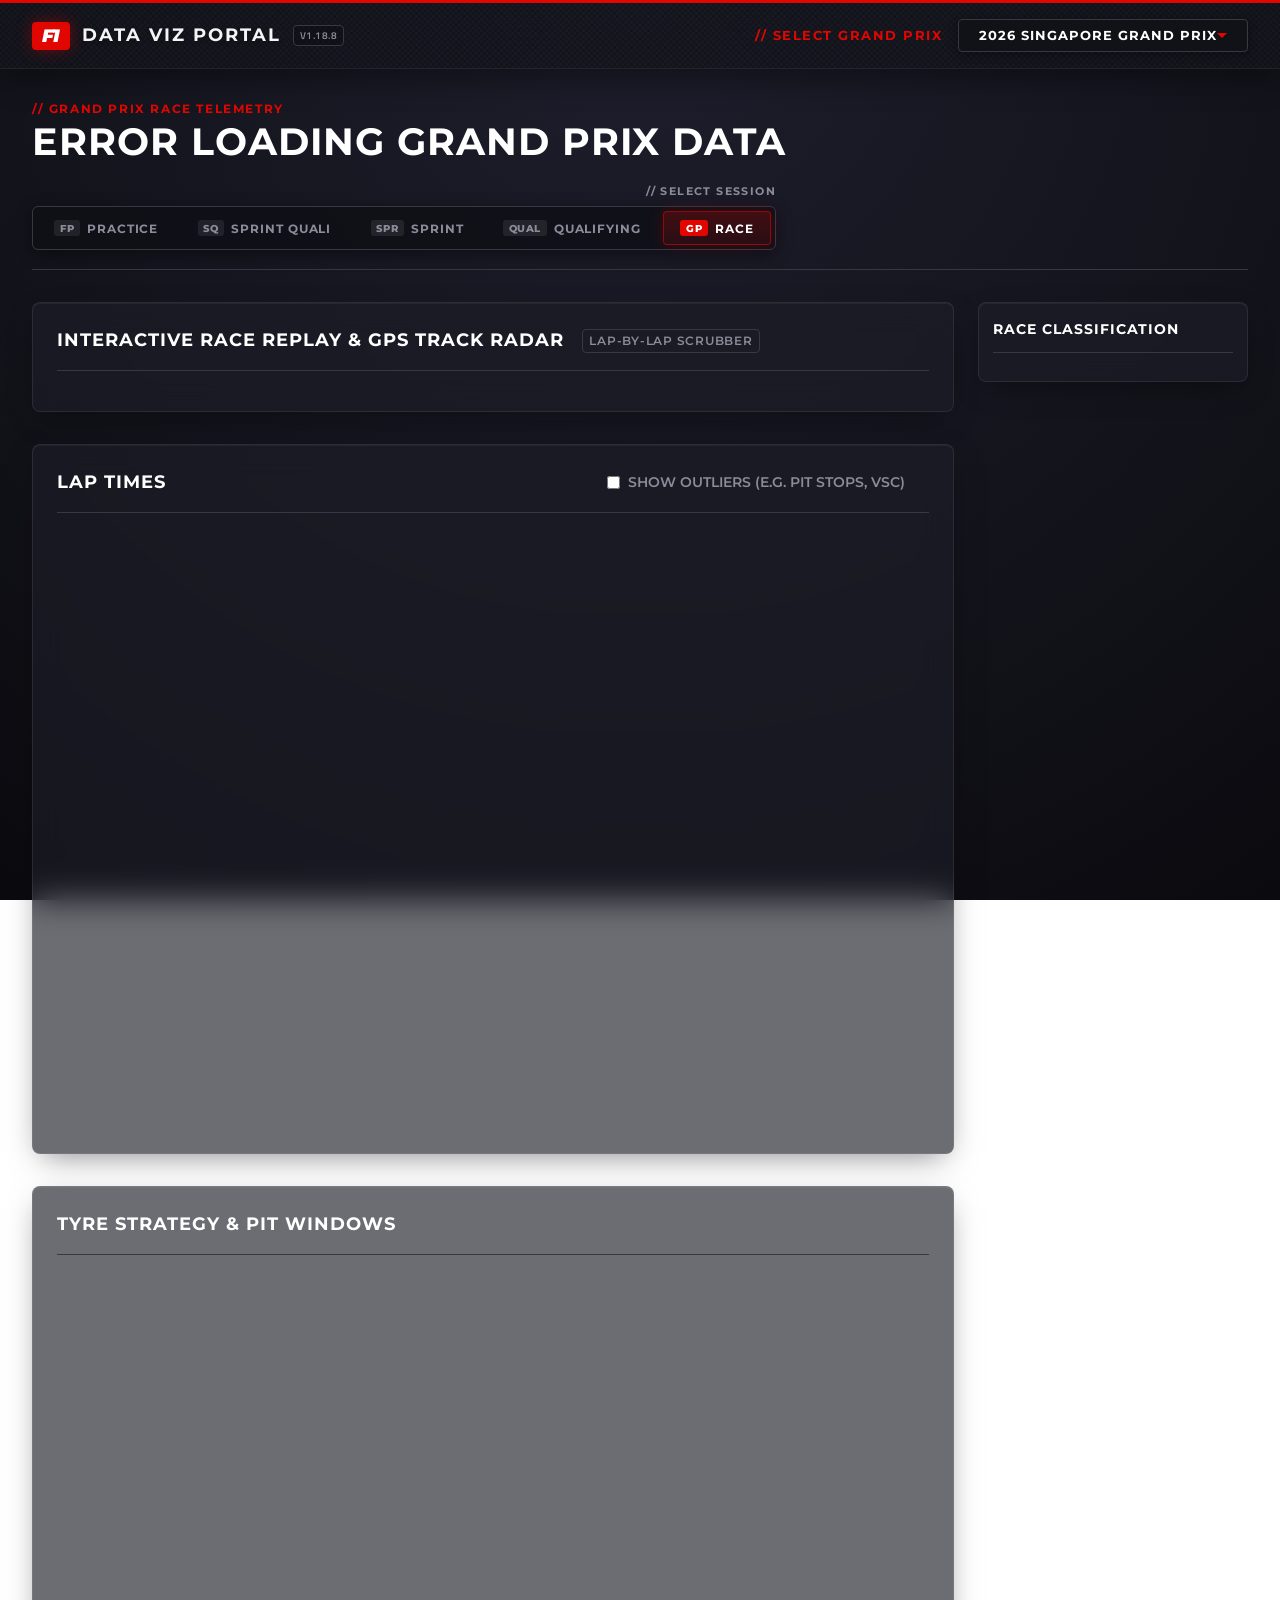
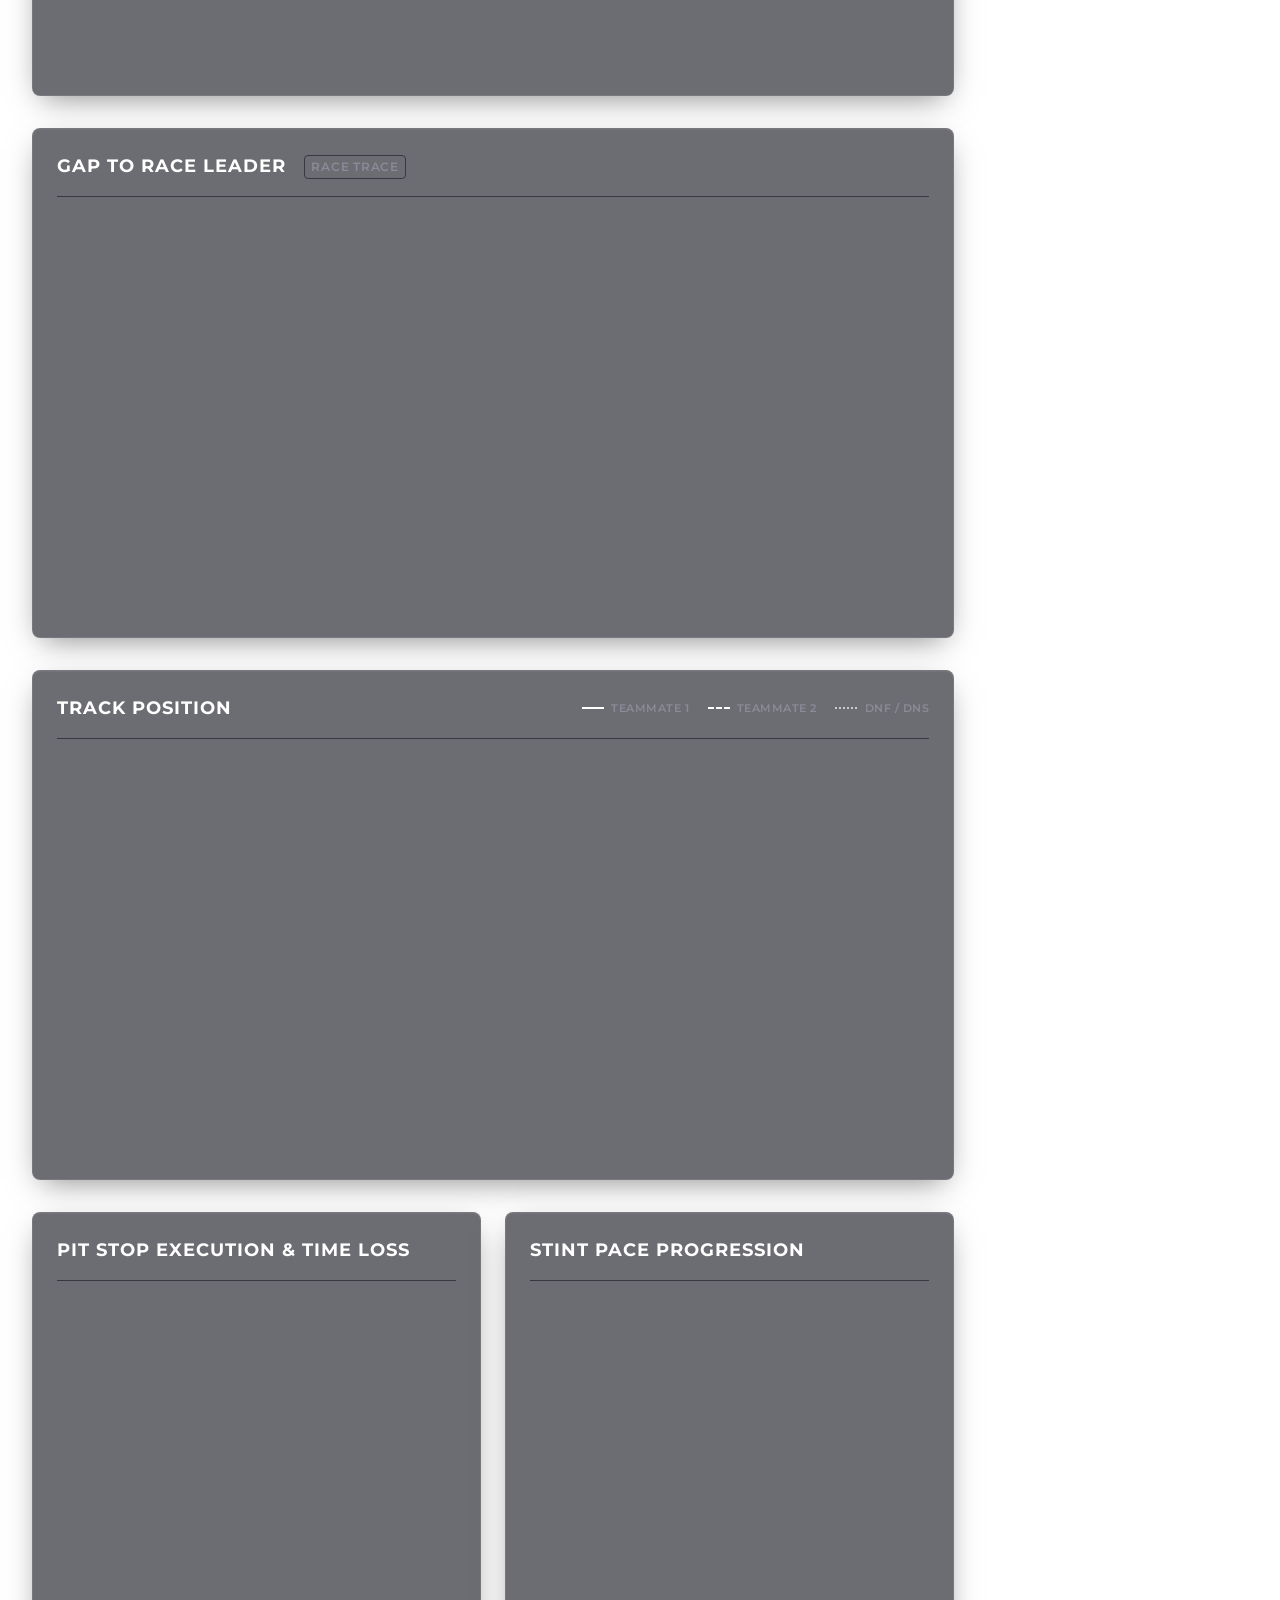
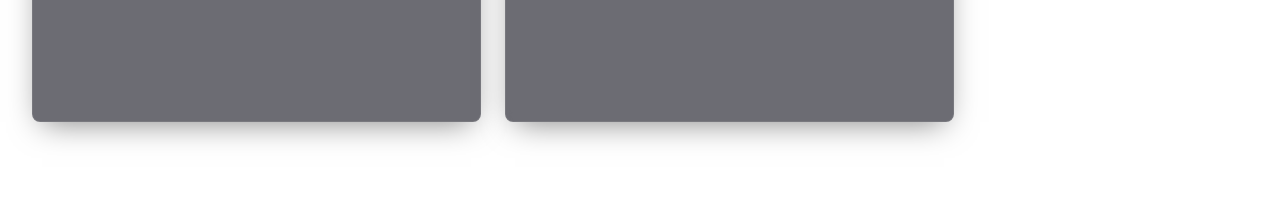
==== index.html @ 90f432ad "fix(replay): anchor race replay snapshots at leader Start/Finish line crossing (v1.18.8)" ====
<!DOCTYPE html>
<html lang="en">
<head>
    <meta charset="UTF-8">
    <meta name="viewport" content="width=device-width, initial-scale=1.0">
    <title>F1 Data Viz Portal</title>
    <link rel="icon" type="image/svg+xml" href="src/assets/favicon.svg">
    <link rel="stylesheet" href="src/css/style.css">
    <script src="https://d3js.org/d3.v7.min.js"></script>
    <link href="https://fonts.googleapis.com/css2?family=Montserrat:wght@400;600;700;800&family=Titillium+Web:wght@400;600;700&display=swap" rel="stylesheet">
</head>
<body>
    <div id="loader-overlay" class="loader-overlay">
        <div class="f1-loader">
            <div class="loader-spinner-container">
                <div class="tire-tread"></div>
                <div class="track-orbit"></div>
                <div class="f1-car-dot"></div>
            </div>
            <div class="loader-text">Loading Telemetry</div>
        </div>
    </div>

    <header class="navbar">
        <div class="logo-container">
            <span class="f1-badge">F1</span>
            <span class="logo-text">DATA VIZ PORTAL</span>
            <span class="app-version-badge">v1.18.8</span>
        </div>
        <div class="controls">
            <label for="race-selector">// SELECT GRAND PRIX</label>
            <div class="custom-select-container" id="custom-select-container">
                <button class="custom-select-trigger" id="custom-select-trigger" type="button">
                    <span id="custom-select-label">SELECT GRAND PRIX</span>
                    <span class="custom-select-arrow"></span>
                </button>
                <div class="custom-select-options hidden" id="custom-select-options"></div>
            </div>
            <!-- Hidden native select for accessibility compliance with GEMINI.md -->
            <select id="race-selector" class="visually-hidden" aria-label="Select Grand Prix"></select>
        </div>
    </header>

    <main class="dashboard">
        <div class="dashboard-header">
            <div class="dashboard-title-block">
                <span class="session-eyebrow" id="session-eyebrow">// GRAND PRIX TELEMETRY</span>
                <h1 id="race-title">Loading...</h1>
            </div>
            <div class="session-selector-group">
                <label class="session-selector-label" for="session-selector">// SELECT SESSION</label>
                <div class="session-tabs" id="session-tabs" role="tablist" aria-label="Select Grand Prix Session">
                    <button class="session-tab" data-session="practice" role="tab" aria-selected="false" type="button">
                        <span class="session-tab-code">FP</span>
                        <span class="session-tab-name">Practice</span>
                    </button>
                    <button class="session-tab sprint-only-tab hidden" data-session="sprint_qualifying" role="tab" aria-selected="false" type="button">
                        <span class="session-tab-code">SQ</span>
                        <span class="session-tab-name">Sprint Quali</span>
                    </button>
                    <button class="session-tab sprint-only-tab hidden" data-session="sprint" role="tab" aria-selected="false" type="button">
                        <span class="session-tab-code">SPR</span>
                        <span class="session-tab-name">Sprint</span>
                    </button>
                    <button class="session-tab" data-session="qualifying" role="tab" aria-selected="false" type="button">
                        <span class="session-tab-code">QUAL</span>
                        <span class="session-tab-name">Qualifying</span>
                    </button>
                    <button class="session-tab active" data-session="race" role="tab" aria-selected="true" type="button">
                        <span class="session-tab-code">GP</span>
                        <span class="session-tab-name">Race</span>
                    </button>
                </div>
                <!-- Synchronized native select for accessibility compliance with GEMINI.md -->
                <select id="session-selector" class="visually-hidden" aria-label="Select Session">
                    <option value="practice">Practice</option>
                    <option value="sprint_qualifying">Sprint Qualifying</option>
                    <option value="sprint">Sprint</option>
                    <option value="qualifying">Qualifying</option>
                    <option value="race" selected>Race</option>
                </select>
            </div>
        </div>

        <div class="dashboard-grid">
            <!-- Left Column: Session-Specific Telemetry Panels -->
            <div class="main-column">
                <!-- ================= TAB 1: PRACTICE ================= -->
                <div id="tab-panel-practice" class="session-tab-panel hidden" role="tabpanel">
                    <section class="viz-container" id="practice-deg-container">
                        <div class="viz-header-controls">
                            <h2>Long-Run Stint Pace &amp; Tyre Degradation <span class="badge-estimate">FP1–FP3 Stint Model</span></h2>
                            <div class="viz-controls">
                                <div id="practice-deg-legend" class="legend-container"></div>
                            </div>
                        </div>
                        <div id="practice-deg-chart" class="chart"></div>
                    </section>

                    <div class="viz-pair-grid">
                        <section class="viz-container" id="practice-aero-container">
                            <div class="viz-header-controls">
                                <h2>Aero Setup Balance <span class="badge-estimate">Trap vs. Apex</span></h2>
                            </div>
                            <div id="practice-aero-chart" class="chart chart-compact"></div>
                        </section>

                        <section class="viz-container" id="practice-longrun-container">
                            <div class="viz-header-controls">
                                <h2>Long-Run Race Sim Ranking <span class="badge-estimate">High-Fuel IQR</span></h2>
                            </div>
                            <div id="practice-longrun-chart" class="chart chart-compact"></div>
                        </section>
                    </div>

                    <section class="viz-container" id="practice-programme-container">
                        <div class="viz-header-controls">
                            <h2>Practice Programme &amp; Compound Utilisation</h2>
                            <div class="viz-controls">
                                <div id="practice-programme-legend" class="legend-container"></div>
                            </div>
                        </div>
                        <div id="practice-programme-chart" class="chart"></div>
                    </section>
                </div>

                <!-- ================= TAB 2: QUALIFYING ================= -->
                <div id="tab-panel-qualifying" class="session-tab-panel hidden" role="tabpanel">
                    <section class="viz-container" id="quali-trace-container">
                        <div class="viz-header-controls">
                            <h2>Fastest Lap Telemetry Trace <span class="badge-estimate">Speed · Throttle/Brake · Δt</span></h2>
                            <div class="viz-controls" id="quali-trace-controls"></div>
                        </div>
                        <div id="quali-trace-chart" class="chart"></div>
                    </section>

                    <div class="viz-pair-grid">
                        <section class="viz-container" id="quali-progression-container">
                            <div class="viz-header-controls">
                                <h2 id="quali-progression-title">Q1 / Q2 / Q3 Knockout Progression</h2>
                                <div class="viz-controls">
                                    <div id="quali-progression-legend" class="legend-container"></div>
                                </div>
                            </div>
                            <div id="quali-progression-chart" class="chart chart-compact"></div>
                        </section>

                        <section class="viz-container" id="quali-teammate-container">
                            <div class="viz-header-controls">
                                <h2>Teammate Qualifying Head-to-Head</h2>
                            </div>
                            <div id="quali-teammate-chart" class="chart chart-compact"></div>
                        </section>
                    </div>

                    <section class="viz-container" id="quali-sectors-container">
                        <div class="viz-header-controls">
                            <h2>Sector Dominance &amp; Ideal vs. Actual Lap</h2>
                            <div class="viz-controls">
                                <div id="quali-sectors-legend" class="legend-container"></div>
                            </div>
                        </div>
                        <div id="quali-sectors-chart" class="chart"></div>
                    </section>

                    <section class="viz-container" id="corner-speed-container">
                        <div class="viz-header-controls">
                            <h2>Corner Speeds &amp; Circuit Map <span class="badge-estimate">Low-Fuel Qualifying Trim</span></h2>
                            <div class="viz-controls">
                                <div id="corner-speed-legend" class="legend-container"></div>
                            </div>
                        </div>
                        <div id="circuit-track-map" class="circuit-track-map-wrapper"></div>
                        <div id="corner-speed-chart" class="chart speed-subplots"></div>
                    </section>
                </div>

                <!-- ================= TAB 3: RACE ================= -->
                <div id="tab-panel-race" class="session-tab-panel" role="tabpanel">
                    <section class="viz-container" id="race-replay-container">
                        <div class="viz-header-controls">
                            <h2>Interactive Race Replay &amp; GPS Track Radar <span class="badge-estimate">Lap-by-Lap Scrubber</span></h2>
                            <div class="viz-controls" id="race-replay-controls"></div>
                        </div>
                        <div id="race-replay-scrubber" class="race-replay-wrapper"></div>
                    </section>

                    <section class="viz-container" id="beeswarm-container">
                        <div class="viz-header-controls">
                            <h2>Lap Times</h2>
                            <div class="viz-controls">
                                <label class="toggle-label">
                                    <input type="checkbox" id="outlier-toggle">
                                    Show Outliers (e.g. Pit stops, VSC)
                                </label>
                                <div id="beeswarm-legend" class="legend-container"></div>
                            </div>
                        </div>
                        <div id="beeswarm-plot" class="chart"></div>
                    </section>

                    <section class="viz-container" id="race-strategy-container">
                        <div class="viz-header-controls">
                            <h2>Tyre Strategy &amp; Pit Windows</h2>
                            <div class="viz-controls">
                                <div id="race-strategy-legend" class="legend-container"></div>
                            </div>
                        </div>
                        <div id="race-strategy-chart" class="chart"></div>
                    </section>

                    <section class="viz-container" id="race-worm-container">
                        <div class="viz-header-controls">
                            <h2>Gap to Race Leader <span class="badge-estimate">Race Trace</span></h2>
                            <div class="viz-controls" id="race-worm-controls"></div>
                        </div>
                        <div id="race-worm-chart" class="chart"></div>
                    </section>

                    <section class="viz-container" id="bump-container">
                        <div class="viz-header-controls">
                            <h2>Track Position</h2>
                            <div class="bump-legend">
                                <span class="bump-legend-item"><span class="bump-swatch solid"></span>Teammate 1</span>
                                <span class="bump-legend-item"><span class="bump-swatch dashed"></span>Teammate 2</span>
                                <span class="bump-legend-item"><span class="bump-swatch dotted"></span>DNF / DNS</span>
                            </div>
                        </div>
                        <div id="bump-chart" class="chart"></div>
                    </section>

                    <div class="viz-pair-grid">
                        <section class="viz-container" id="race-pitstops-container">
                            <div class="viz-header-controls">
                                <h2>Pit Stop Execution &amp; Time Loss</h2>
                                <div class="viz-controls" id="race-pitstops-controls"></div>
                            </div>
                            <div id="race-pitstops-chart" class="chart chart-compact"></div>
                        </section>

                        <section class="viz-container" id="race-stint-pace-container">
                            <div class="viz-header-controls">
                                <h2>Stint Pace Progression</h2>
                                <div class="viz-controls" id="race-stint-pace-controls"></div>
                            </div>
                            <div id="race-stint-pace-chart" class="chart chart-compact"></div>
                        </section>
                    </div>
                </div>
            </div>

            <!-- Right Column: Session Standings Sidebar -->
            <div class="sidebar-column">
                <section class="viz-container" id="standings-container">
                    <h2 id="standings-title">Race Classification</h2>
                    <div id="standings-list" class="standings-list"></div>
                </section>
            </div>
        </div>
    </main>

    <div id="tooltip" class="tooltip hidden"></div>

    <script type="module" src="src/js/app.js"></script>
</body>
</html>
---- src/css/style.css ----
:root {
    --bg-dark: #15151E;
    --bg-card: #1E1E28;
    --text-primary: #ffffff;
    --text-muted: #8b8b99;
    --border-color: #383842;
    --accent: #E10600;
}

* {
    box-sizing: border-box;
    margin: 0;
    padding: 0;
}

body {
    font-family: 'Titillium Web', sans-serif;
    background: radial-gradient(circle at 50% 0%, #1e1e2d 0%, #111118 70%, #0a0a0f 100%);
    background-attachment: fixed;
    color: var(--text-primary);
    line-height: 1.5;
}

h1, h2, h3, h4, h5, h6 {
    font-family: 'Montserrat', sans-serif;
    text-transform: uppercase;
    font-weight: 700;
}

.navbar {
    display: flex;
    justify-content: space-between;
    align-items: center;
    padding: 1rem 2rem;
    background: 
        repeating-linear-gradient(45deg, rgba(0, 0, 0, 0.15) 0px, rgba(0, 0, 0, 0.15) 2px, transparent 2px, transparent 4px),
        repeating-linear-gradient(-45deg, rgba(0, 0, 0, 0.15) 0px, rgba(0, 0, 0, 0.15) 2px, transparent 2px, transparent 4px),
        rgba(26, 26, 35, 0.75);
    backdrop-filter: blur(16px);
    -webkit-backdrop-filter: blur(16px);
    border-top: 3px solid var(--accent);
    border-bottom: 1px solid rgba(255, 255, 255, 0.06);
    box-shadow: 0 10px 30px rgba(0, 0, 0, 0.4);
    position: sticky;
    top: 0;
    z-index: 1000;
}

.logo-container {
    display: flex;
    align-items: center;
    gap: 0.75rem;
}

.f1-badge {
    background-color: var(--accent);
    color: #ffffff;
    font-family: 'Montserrat', sans-serif;
    font-weight: 900;
    font-style: italic;
    font-size: 1.15rem;
    display: inline-flex;
    align-items: center;
    justify-content: center;
    width: 38px;
    height: 28px;
    border-radius: 4px;
    letter-spacing: -1.5px;
    padding-right: 2px; /* Compensate for italic slant to ensure text feels flush-centered */
    box-shadow: 0 0 15px rgba(229, 0, 4, 0.4);
}

.logo-text {
    font-size: 1.125rem;
    font-family: 'Montserrat', sans-serif;
    font-weight: 700;
    text-transform: uppercase;
    letter-spacing: 2px;
    color: #f3f4f6;
    text-shadow: 0 2px 4px rgba(0, 0, 0, 0.3);
}

.app-version-badge {
    font-size: 0.65rem;
    font-family: 'Titillium Web', sans-serif;
    font-weight: 600;
    color: var(--text-muted);
    border: 1px solid var(--border-color);
    padding: 0.1rem 0.35rem;
    border-radius: 4px;
    text-transform: uppercase;
    letter-spacing: 0.5px;
    background: rgba(0, 0, 0, 0.2);
}

.controls label {
    margin-right: 0.75rem;
    font-size: 0.8rem;
    font-family: 'Montserrat', sans-serif;
    color: var(--accent);
    text-transform: uppercase;
    font-weight: 700;
    letter-spacing: 1.5px;
}

/* Visually Hidden but Accessible Native Select */
.visually-hidden {
    position: absolute;
    width: 1px;
    height: 1px;
    padding: 0;
    margin: -1px;
    overflow: hidden;
    clip: rect(0, 0, 0, 0);
    border: 0;
}

/* Custom Glassmorphic Select Menu */
.custom-select-container {
    position: relative;
    display: inline-block;
    min-width: 260px;
}

.custom-select-trigger {
    background-color: #111118;
    color: var(--text-primary);
    border: 1px solid var(--border-color);
    padding: 0.5rem 1.25rem;
    border-radius: 4px;
    font-family: 'Montserrat', sans-serif;
    font-weight: 700;
    text-transform: uppercase;
    font-size: 0.8rem;
    letter-spacing: 1px;
    cursor: pointer;
    width: 100%;
    display: flex;
    justify-content: space-between;
    align-items: center;
    transition: all 0.2s ease-in-out;
    box-shadow: 0 2px 10px rgba(0, 0, 0, 0.4);
}

.custom-select-trigger:hover, .custom-select-container.active .custom-select-trigger {
    border-color: var(--accent);
    box-shadow: 0 0 12px rgba(229, 0, 4, 0.25);
}

.custom-select-arrow {
    width: 0;
    height: 0;
    border-left: 5px solid transparent;
    border-right: 5px solid transparent;
    border-top: 5px solid var(--accent);
    transition: transform 0.2s ease;
}

.custom-select-container.active .custom-select-arrow {
    transform: rotate(180deg);
}

.custom-select-options {
    position: absolute;
    top: 105%;
    right: 0; /* Align right to ensure choices never go off the window edge! */
    width: 100%;
    background: rgba(20, 20, 28, 0.95);
    backdrop-filter: blur(20px);
    -webkit-backdrop-filter: blur(20px);
    border: 1px solid rgba(255, 255, 255, 0.08);
    border-radius: 6px;
    margin-top: 0.25rem;
    max-height: 250px;
    overflow-y: auto;
    z-index: 1001;
    box-shadow: 0 15px 35px rgba(0, 0, 0, 0.6), inset 0 1px 0 0 rgba(255, 255, 255, 0.05);
    opacity: 1;
    visibility: visible;
    transform: translateY(0);
    transition: all 0.2s ease-in-out;
}

.custom-select-options.hidden {
    opacity: 0;
    visibility: hidden;
    transform: translateY(-10px);
    pointer-events: none;
}

.custom-select-option {
    padding: 0.75rem 1.25rem;
    color: var(--text-primary);
    font-family: 'Montserrat', sans-serif;
    font-weight: 600;
    font-size: 0.8rem;
    text-transform: uppercase;
    letter-spacing: 0.5px;
    cursor: pointer;
    transition: background-color 0.15s, color 0.15s;
    text-align: left;
    border-bottom: 1px solid rgba(255, 255, 255, 0.02);
}

.custom-select-option:last-child {
    border-bottom: none;
}

.custom-select-option:hover {
    background-color: var(--accent);
    color: #ffffff;
}

.custom-select-option.selected {
    background-color: rgba(229, 0, 4, 0.15);
    border-left: 3px solid var(--accent);
    color: #ffffff;
}

.dashboard {
    padding: 2rem;
    max-width: 1600px;
    margin: 0 auto;
}

.dashboard-header {
    margin-bottom: 2rem;
    border-bottom: 1px solid var(--border-color);
    padding-bottom: 1.15rem;
    display: flex;
    justify-content: space-between;
    align-items: flex-end;
    flex-wrap: wrap;
    gap: 1.25rem;
}

.dashboard-title-block {
    display: flex;
    flex-direction: column;
    gap: 0.2rem;
}

.session-eyebrow {
    font-family: 'Montserrat', sans-serif;
    font-size: 0.72rem;
    font-weight: 700;
    color: var(--accent);
    letter-spacing: 1.6px;
    text-transform: uppercase;
}

.dashboard-header h1 {
    font-size: 2.35rem;
    margin-bottom: 0;
    letter-spacing: 1px;
    line-height: 1.1;
}

.session-selector-group {
    display: flex;
    flex-direction: column;
    align-items: flex-end;
    gap: 0.4rem;
}

.session-selector-label {
    font-family: 'Montserrat', sans-serif;
    font-size: 0.7rem;
    font-weight: 700;
    color: var(--text-muted);
    letter-spacing: 1.4px;
    text-transform: uppercase;
}

.session-tabs {
    display: inline-flex;
    align-items: center;
    gap: 0.35rem;
    background: rgba(15, 15, 22, 0.85);
    border: 1px solid var(--border-color);
    border-radius: 6px;
    padding: 0.28rem;
    box-shadow: 0 4px 16px rgba(0, 0, 0, 0.45);
}

.session-tab {
    appearance: none;
    border: 1px solid transparent;
    background: transparent;
    color: var(--text-muted);
    font-family: 'Montserrat', sans-serif;
    font-size: 0.78rem;
    font-weight: 700;
    text-transform: uppercase;
    letter-spacing: 0.9px;
    padding: 0.48rem 1rem;
    border-radius: 4px;
    cursor: pointer;
    display: inline-flex;
    align-items: center;
    gap: 0.45rem;
    transition: all 0.18s ease-in-out;
}

.session-tab:hover {
    color: #ffffff;
    background: rgba(255, 255, 255, 0.05);
}

.session-tab.hidden {
    display: none !important;
}

.session-tab.active {
    color: #ffffff;
    background: linear-gradient(180deg, rgba(225, 6, 0, 0.24) 0%, rgba(225, 6, 0, 0.12) 100%);
    border-color: rgba(225, 6, 0, 0.55);
    box-shadow: 0 0 14px rgba(225, 6, 0, 0.22);
}

.session-tab-code {
    font-size: 0.64rem;
    font-weight: 800;
    padding: 0.1rem 0.35rem;
    border-radius: 3px;
    background: rgba(255, 255, 255, 0.08);
    color: var(--text-muted);
    letter-spacing: 0.6px;
}

.session-tab.active .session-tab-code {
    background: var(--accent);
    color: #ffffff;
}

.session-tab-panel {
    display: flex;
    flex-direction: column;
    min-width: 0;
}

.session-tab-panel.hidden {
    display: none !important;
}

.viz-pair-grid {
    display: grid;
    grid-template-columns: repeat(2, minmax(0, 1fr));
    gap: 1.5rem;
    align-items: stretch;
}

.viz-pair-grid > .viz-container {
    display: flex;
    flex-direction: column;
}

.chart-compact {
    min-height: 360px;
}

@media (max-width: 1050px) {
    .viz-pair-grid {
        grid-template-columns: 1fr;
    }
    .session-selector-group {
        align-items: flex-start;
        width: 100%;
    }
    .session-tabs {
        width: 100%;
        justify-content: space-between;
    }
    .session-tab {
        flex: 1;
        justify-content: center;
    }
}

.viz-container {
    background: rgba(30, 30, 40, 0.65);
    backdrop-filter: blur(16px);
    -webkit-backdrop-filter: blur(16px);
    border: 1px solid rgba(255, 255, 255, 0.08);
    border-radius: 8px;
    padding: 1.5rem;
    margin-bottom: 2rem;
    box-shadow: 0 10px 30px -10px rgba(0, 0, 0, 0.5), 
                inset 0 1px 0 0 rgba(255, 255, 255, 0.05);
}

.viz-container h2 {
    font-size: 1.125rem;
    margin-bottom: 0;
    letter-spacing: 1px;
}

.viz-header-controls {
    display: flex;
    justify-content: space-between;
    align-items: center;
    border-bottom: 1px solid var(--border-color);
    padding-bottom: 1rem;
    margin-bottom: 1rem;
    flex-wrap: wrap;
    gap: 1rem;
}

.viz-controls {
    display: flex;
    align-items: center;
    gap: 1.5rem;
    flex-wrap: wrap;
}

.toggle-label {
    display: flex;
    align-items: center;
    gap: 0.5rem;
    font-size: 0.875rem;
    font-family: 'Montserrat', sans-serif;
    color: var(--text-muted);
    font-weight: 600;
    cursor: pointer;
    text-transform: uppercase;
}

.legend-container {
    display: flex;
    gap: 0.75rem;
    align-items: center;
    flex-wrap: wrap;
    font-family: 'Montserrat', sans-serif;
    font-size: 0.75rem;
    font-weight: 600;
}

.legend-item {
    display: flex;
    align-items: center;
    gap: 0.35rem;
    cursor: pointer;
    padding: 0.2rem 0.45rem;
    border-radius: 4px;
    border: 1px solid rgba(255, 255, 255, 0.06);
    background: rgba(0, 0, 0, 0.2);
    transition: opacity 0.2s, border-color 0.2s, background-color 0.2s;
    text-transform: uppercase;
    font-size: 0.68rem;
    letter-spacing: 0.5px;
}

.legend-item:hover {
    opacity: 0.95;
    border-color: rgba(255, 255, 255, 0.25);
    background: rgba(255, 255, 255, 0.05);
}

.legend-item.inactive {
    opacity: 0.28;
}

.legend-color {
    width: 9px;
    height: 9px;
    border-radius: 50%;
    border: 1px solid rgba(255, 255, 255, 0.35);
}

.bump-legend {
    display: flex;
    align-items: center;
    gap: 1.15rem;
    flex-wrap: wrap;
    font-family: 'Montserrat', sans-serif;
    font-size: 0.7rem;
    font-weight: 600;
    color: var(--text-muted);
    text-transform: uppercase;
    letter-spacing: 0.5px;
}

.bump-legend-item {
    display: inline-flex;
    align-items: center;
    gap: 0.45rem;
}

.bump-swatch {
    display: inline-block;
    width: 22px;
    height: 0;
    border-top: 2.5px solid var(--text-primary);
}

.bump-swatch.dashed {
    border-top-style: dashed;
}

.bump-swatch.dotted {
    border-top-style: dotted;
    opacity: 0.65;
}

.bump-line,
.start-node,
.end-node,
.start-label,
.end-label {
    transition: opacity 0.18s ease, stroke-width 0.18s ease;
}

.chart {
    width: 100%;
    min-height: 400px;
    position: relative;
    overflow: hidden;
}

#beeswarm-plot {
    min-height: 600px;
}

/* Enhancements for SVG Circles */
circle.data-point {
    filter: drop-shadow(0px 1px 2px rgba(0,0,0,0.5));
    transition: r 0.2s ease, opacity 0.3s ease;
}

circle.data-point:hover {
    filter: drop-shadow(0px 2px 4px rgba(255,255,255,0.2));
}

.driver-label {
    cursor: pointer;
    transition: fill 0.2s, opacity 0.2s;
    paint-order: stroke;
    stroke: rgba(10, 10, 18, 0.85);
    stroke-width: 2.5px;
    stroke-linejoin: round;
}

.driver-label:hover {
    fill: #ffffff !important;
}

.median-line {
    stroke-width: 4px;
    stroke-linecap: round;
    opacity: 1;
    filter: drop-shadow(0px 0px 2px rgba(255,255,255,0.25)) drop-shadow(0px 1px 3px rgba(0,0,0,0.9));
}

#corner-speed-chart {
    min-height: auto;
}

.speed-subplots {
    display: grid;
    grid-template-columns: repeat(3, minmax(0, 1fr));
    gap: 1.15rem;
    align-items: start;
}

@media (max-width: 1100px) {
    .speed-subplots {
        grid-template-columns: 1fr;
    }
}

.speed-category-column {
    display: flex;
    flex-direction: column;
    gap: 0.65rem;
    min-width: 0;
}

.speed-category-header {
    font-family: 'Montserrat', sans-serif;
    font-size: 0.78rem;
    font-weight: 700;
    text-transform: uppercase;
    letter-spacing: 0.8px;
    text-align: center;
    padding: 0.5rem 0.75rem;
    border-radius: 6px;
    background: rgba(0, 0, 0, 0.35);
    border: 1px solid rgba(255, 255, 255, 0.07);
    color: var(--text-muted);
}

.subplot-container {
    background: rgba(0, 0, 0, 0.25);
    border: 1px solid rgba(255, 255, 255, 0.05);
    border-radius: 6px;
    padding: 1rem;
    display: flex;
    flex-direction: column;
    min-width: 0;
    overflow: hidden;
    box-shadow: inset 0 2px 8px rgba(0, 0, 0, 0.2);
}

.turn-subplot-card {
    padding: 0.5rem 0.55rem 0.35rem;
    cursor: pointer;
    transition: border-color 0.18s ease, box-shadow 0.18s ease, background 0.18s ease, transform 0.15s ease;
}

.turn-subplot-card:hover,
.turn-subplot-card.turn-card-active {
    border-color: rgba(255, 24, 1, 0.72);
    background: rgba(255, 24, 1, 0.08);
    box-shadow: 0 0 0 1px rgba(255, 24, 1, 0.35), 0 4px 14px rgba(0, 0, 0, 0.45);
}

.circuit-track-map-wrapper {
    display: grid;
    grid-template-columns: minmax(0, 2.05fr) minmax(270px, 1fr);
    gap: 1.1rem;
    margin-bottom: 1.25rem;
    padding: 0.9rem 1rem;
    background: radial-gradient(circle at 38% 50%, rgba(255, 24, 1, 0.06), rgba(0, 0, 0, 0.36) 72%);
    border: 1px solid rgba(255, 255, 255, 0.08);
    border-radius: 8px;
    align-items: stretch;
}

@media (max-width: 1024px) {
    .circuit-track-map-wrapper {
        grid-template-columns: 1fr;
    }
}

.circuit-map-stage {
    position: relative;
    display: flex;
    flex-direction: column;
    justify-content: space-between;
    min-height: 290px;
}

.circuit-map-topbar {
    display: flex;
    justify-content: space-between;
    align-items: center;
    flex-wrap: wrap;
    gap: 0.5rem;
    margin-bottom: 0.35rem;
}

.circuit-map-subtitle {
    font-family: 'Montserrat', sans-serif;
    font-size: 0.68rem;
    font-weight: 700;
    letter-spacing: 0.9px;
    text-transform: uppercase;
    color: var(--text-muted);
}

.circuit-sector-pills {
    display: inline-flex;
    align-items: center;
    gap: 0.55rem;
    font-family: 'Montserrat', sans-serif;
    font-size: 0.64rem;
    font-weight: 700;
    letter-spacing: 0.6px;
    text-transform: uppercase;
}

.circuit-sector-pill {
    display: inline-flex;
    align-items: center;
    gap: 0.32rem;
    padding: 0.14rem 0.48rem;
    border-radius: 4px;
    background: rgba(255, 255, 255, 0.04);
    border: 1px solid rgba(255, 255, 255, 0.09);
    color: var(--text-primary);
}

.circuit-sector-dot {
    width: 8px;
    height: 8px;
    border-radius: 50%;
}

.circuit-map-svg {
    width: 100%;
    height: auto;
    max-height: 340px;
    display: block;
    overflow: visible;
}

.circuit-turn-inspector {
    display: flex;
    flex-direction: column;
    justify-content: space-between;
    background: rgba(12, 12, 18, 0.78);
    border: 1px solid rgba(255, 255, 255, 0.09);
    border-radius: 7px;
    padding: 0.85rem 0.95rem;
    min-width: 0;
}

.inspector-header-row {
    display: flex;
    justify-content: space-between;
    align-items: center;
    gap: 0.5rem;
    margin-bottom: 0.35rem;
}

.inspector-turn-title {
    font-family: 'Montserrat', sans-serif;
    font-size: 1.05rem;
    font-weight: 800;
    letter-spacing: 0.8px;
    color: var(--text-primary);
    text-transform: uppercase;
}

.inspector-meta-row {
    display: flex;
    align-items: center;
    gap: 0.65rem;
    font-family: 'Titillium Web', sans-serif;
    font-size: 0.78rem;
    font-weight: 600;
    color: var(--text-muted);
    margin-bottom: 0.65rem;
    padding-bottom: 0.55rem;
    border-bottom: 1px solid rgba(255, 255, 255, 0.07);
}

.inspector-leaderboard {
    display: flex;
    flex-direction: column;
    gap: 0.42rem;
    flex: 1;
}

.inspector-team-row {
    display: grid;
    grid-template-columns: 22px minmax(0, 1fr) 68px 54px;
    align-items: center;
    gap: 0.4rem;
    font-family: 'Titillium Web', sans-serif;
    font-size: 0.8rem;
    padding: 0.22rem 0.35rem;
    border-radius: 4px;
    background: rgba(255, 255, 255, 0.025);
}

.inspector-rank {
    font-family: 'Montserrat', sans-serif;
    font-size: 0.68rem;
    font-weight: 700;
    color: var(--text-muted);
}

.inspector-team-name {
    display: flex;
    align-items: center;
    gap: 0.38rem;
    font-weight: 700;
    color: var(--text-primary);
    white-space: nowrap;
    overflow: hidden;
    text-overflow: ellipsis;
}

.inspector-team-swatch {
    width: 8px;
    height: 8px;
    border-radius: 50%;
    flex-shrink: 0;
}

.inspector-speed-val {
    font-family: 'Montserrat', sans-serif;
    font-size: 0.76rem;
    font-weight: 700;
    text-align: right;
    color: var(--text-primary);
}

.inspector-delta-val {
    font-family: 'Titillium Web', sans-serif;
    font-size: 0.74rem;
    font-weight: 700;
    text-align: right;
    color: var(--text-muted);
}

.inspector-hint {
    margin-top: 0.65rem;
    padding-top: 0.45rem;
    border-top: 1px solid rgba(255, 255, 255, 0.06);
    font-family: 'Montserrat', sans-serif;
    font-size: 0.63rem;
    font-weight: 600;
    letter-spacing: 0.4px;
    color: var(--text-muted);
    text-transform: uppercase;
}

@keyframes trackTurnPulse {
    0% {
        r: 9px;
        opacity: 0.95;
    }
    100% {
        r: 22px;
        opacity: 0;
    }
}

.track-turn-pulse-ring {
    animation: trackTurnPulse 1.25s infinite ease-out;
    pointer-events: none;
}

.turn-chart-mount {
    width: 100%;
}

.turn-chart-mount svg {
    display: block;
    width: 100%;
}

.turn-subplot-header {
    display: flex;
    justify-content: space-between;
    align-items: center;
    margin-bottom: 0.2rem;
    padding: 0 0.2rem;
    text-align: left;
}

.turn-subplot-name {
    font-family: 'Montserrat', sans-serif;
    font-size: 0.8rem;
    font-weight: 700;
    color: var(--text-primary);
    letter-spacing: 0.8px;
}

.turn-category-badge {
    font-family: 'Montserrat', sans-serif;
    font-size: 0.62rem;
    font-weight: 700;
    text-transform: uppercase;
    letter-spacing: 0.6px;
    padding: 0.12rem 0.45rem;
    border-radius: 4px;
    border: 1px solid rgba(255, 255, 255, 0.12);
    background: rgba(255, 255, 255, 0.05);
    color: var(--text-muted);
}

.turn-category-badge.category-slow {
    color: #38bdf8;
    border-color: rgba(56, 189, 248, 0.3);
    background: rgba(56, 189, 248, 0.08);
}

.turn-category-badge.category-medium {
    color: #facc15;
    border-color: rgba(250, 204, 21, 0.3);
    background: rgba(250, 204, 21, 0.08);
}

.turn-category-badge.category-fast {
    color: #4ade80;
    border-color: rgba(74, 222, 128, 0.3);
    background: rgba(74, 222, 128, 0.08);
}

.subplot-title {
    font-family: 'Montserrat', sans-serif;
    font-size: 0.875rem;
    font-weight: 700;
    text-transform: uppercase;
    text-align: center;
    margin-bottom: 1rem;
    color: var(--text-muted);
}

.team-node {
    transition: filter 0.2s, transform 0.2s;
    filter: drop-shadow(0px 1px 3px rgba(0,0,0,0.8));
}

.team-node:hover {
    filter: drop-shadow(0px 2px 5px rgba(255,255,255,0.3));
    /* transform scale removed to prevent breaking SVG transform attribute, handled via d3 radius */
}

.tooltip {
    position: absolute;
    background: rgba(20, 20, 28, 0.85);
    backdrop-filter: blur(12px);
    -webkit-backdrop-filter: blur(12px);
    border: 1px solid rgba(255, 255, 255, 0.08);
    padding: 0.75rem 1rem;
    border-radius: 6px;
    border-left: 4px solid var(--accent);
    pointer-events: none;
    font-size: 0.875rem;
    z-index: 1000;
    box-shadow: 0 10px 25px -5px rgba(0, 0, 0, 0.5),
                inset 0 1px 0 0 rgba(255, 255, 255, 0.05);
    font-family: 'Titillium Web', sans-serif;
    color: var(--text-primary);
}

.tooltip.hidden {
    opacity: 0;
}

/* D3 SVG Styles */
.domain, .tick line {
    stroke: var(--border-color);
}
.tick text {
    fill: var(--text-muted);
    font-family: 'Titillium Web', sans-serif;
    font-weight: 600;
    font-size: 12px;
}
.gridline line {
    stroke: var(--border-color);
    stroke-opacity: 0.3;
    shape-rendering: crispEdges;
}
.gridline path {
    stroke-width: 0;
}

/* Disclaimer Badge for Simulated Telemetry */
.badge-estimate {
    font-size: 0.75rem;
    color: var(--text-muted);
    font-weight: 600;
    text-transform: uppercase;
    margin-left: 0.75rem;
    letter-spacing: 0.75px;
    vertical-align: middle;
    border: 1px solid var(--border-color);
    padding: 0.15rem 0.4rem;
    border-radius: 4px;
    display: inline-block;
}

/* Responsive design adjustments */
@media (max-width: 768px) {
    .navbar {
        flex-direction: column;
        align-items: flex-start;
        gap: 0.75rem;
        padding: 1rem 1.5rem;
    }
    
    .controls {
        width: 100%;
        display: flex;
        align-items: center;
        justify-content: space-between;
        gap: 1rem;
    }
    
    select {
        flex-grow: 1;
        max-width: 70%;
        min-width: 100%;
    }
}

/* F1 Track Orbit Loader Overlay */
.loader-overlay {
    position: fixed;
    top: 0;
    left: 0;
    width: 100%;
    height: 100%;
    background: rgba(10, 10, 15, 0.85);
    backdrop-filter: blur(12px);
    -webkit-backdrop-filter: blur(12px);
    display: flex;
    justify-content: center;
    align-items: center;
    z-index: 9999;
    transition: opacity 0.3s ease, visibility 0.3s ease;
    opacity: 1;
    visibility: visible;
}

.loader-overlay.hidden {
    opacity: 0;
    visibility: hidden;
    pointer-events: none;
}

.f1-loader {
    display: flex;
    flex-direction: column;
    align-items: center;
    position: relative;
}

.loader-spinner-container {
    width: 120px;
    height: 120px;
    position: relative;
}

.tire-tread {
    width: 120px;
    height: 120px;
    border-radius: 50%;
    border: 6px dashed var(--border-color);
    animation: rotate-tire 6s linear infinite;
    position: absolute;
    top: 0;
    left: 0;
}

.track-orbit {
    width: 100px;
    height: 100px;
    border-radius: 50%;
    border: 2px solid rgba(229, 0, 4, 0.2);
    position: absolute;
    top: 10px;
    left: 10px;
    box-shadow: 0 0 15px rgba(229, 0, 4, 0.1);
}

.f1-car-dot {
    width: 8px;
    height: 8px;
    border-radius: 50%;
    background-color: var(--accent);
    position: absolute;
    top: 6px;
    left: 56px;
    box-shadow: 0 0 10px var(--accent), 0 0 20px var(--accent);
    transform-origin: 4px 54px; /* Perfectly concentric rotation (60px center relative to 6px top-left) */
    animation: orbit-car 1.2s cubic-bezier(0.5, 0.1, 0.5, 0.9) infinite;
}

.loader-text {
    margin-top: 1.5rem;
    font-family: 'Montserrat', sans-serif;
    font-weight: 700;
    font-size: 0.875rem;
    letter-spacing: 3px;
    text-transform: uppercase;
    color: var(--text-primary);
    text-shadow: 0 0 8px rgba(255, 255, 255, 0.3);
    animation: pulse-text 1.5s ease-in-out infinite;
}

@keyframes rotate-tire {
    from { transform: rotate(0deg); }
    to { transform: rotate(360deg); }
}

@keyframes orbit-car {
    from { transform: rotate(0deg); }
    to { transform: rotate(360deg); }
}

@keyframes pulse-text {
    0%, 100% { opacity: 0.5; }
    50% { opacity: 1; }
}

/* Two-Column Grid and Standings Sidebar Widget */
.dashboard-grid {
    display: grid;
    grid-template-columns: 1fr;
    gap: 1.5rem;
    align-items: start;
}

@media (min-width: 1200px) {
    .dashboard-grid {
        grid-template-columns: minmax(0, 1fr) 270px;
    }
}

.main-column {
    display: flex;
    flex-direction: column;
    min-width: 0;
}

.sidebar-column {
    position: sticky;
    top: 90px;
    z-index: 100;
}

#standings-container {
    padding: 1rem 0.85rem;
}

#standings-container h2 {
    font-size: 0.9rem;
    letter-spacing: 1px;
    border-bottom: 1px solid var(--border-color);
    padding-bottom: 0.75rem;
    margin-bottom: 0.75rem;
}

.standings-list {
    display: flex;
    flex-direction: column;
    gap: 0.35rem;
    max-height: calc(100vh - 180px);
    overflow-y: auto;
    padding-right: 0.25rem;
    scrollbar-width: thin;
    scrollbar-color: rgba(255, 255, 255, 0.2) transparent;
}

.standings-list::-webkit-scrollbar {
    width: 5px;
}

.standings-list::-webkit-scrollbar-track {
    background: transparent;
}

.standings-list::-webkit-scrollbar-thumb {
    background-color: rgba(255, 255, 255, 0.18);
    border-radius: 3px;
}

.standings-row {
    display: flex;
    align-items: center;
    justify-content: space-between;
    padding: 0.4rem 0.5rem;
    background: rgba(0, 0, 0, 0.2);
    border: 1px solid rgba(255, 255, 255, 0.03);
    border-radius: 4px;
    transition: transform 0.15s ease-in-out, background-color 0.15s ease-in-out, border-color 0.15s ease-in-out;
    font-family: 'Titillium Web', sans-serif;
    cursor: pointer;
}

.standings-row:hover,
.standings-row.selected {
    transform: translateX(3px);
    background: rgba(255, 255, 255, 0.05);
    border-color: rgba(255, 255, 255, 0.18);
}

.standings-row.selected {
    border-left: 3px solid var(--accent);
}

.standings-row-left {
    display: flex;
    align-items: center;
    gap: 0.5rem;
    min-width: 0;
}

.standings-pos {
    font-family: 'Montserrat', sans-serif;
    font-weight: 700;
    font-size: 0.75rem;
    color: var(--accent);
    width: 22px;
    text-align: center;
    flex-shrink: 0;
}

.standings-color-bar {
    width: 3px;
    height: 18px;
    border-radius: 2px;
    box-shadow: 0 0 0 1px rgba(255, 255, 255, 0.22);
    flex-shrink: 0;
}

.standings-driver-info {
    display: flex;
    flex-direction: column;
    line-height: 1.15;
    min-width: 0;
}

.standings-code-team {
    font-family: 'Montserrat', sans-serif;
    font-weight: 700;
    font-size: 0.8rem;
    color: var(--text-primary);
}

.standings-team-name {
    font-size: 0.62rem;
    color: var(--text-muted);
    text-transform: uppercase;
    font-weight: 600;
    letter-spacing: 0.4px;
    white-space: nowrap;
    overflow: hidden;
    text-overflow: ellipsis;
}

.standings-row-right {
    text-align: right;
    flex-shrink: 0;
    margin-left: 0.4rem;
}

.standings-gap {
    font-family: 'Montserrat', sans-serif;
    font-weight: 600;
    font-size: 0.75rem;
    color: var(--text-primary);
}

.standings-laps-dnf {
    font-size: 0.6rem;
    color: var(--text-muted);
    text-transform: uppercase;
    font-weight: 600;
}

.standings-cutoff-divider {
    display: flex;
    align-items: center;
    justify-content: space-between;
    font-family: 'Montserrat', sans-serif;
    font-size: 0.62rem;
    font-weight: 700;
    letter-spacing: 1px;
    text-transform: uppercase;
    color: var(--accent);
    padding: 0.28rem 0.45rem;
    margin: 0.2rem 0;
    border-top: 1px dashed rgba(225, 6, 0, 0.45);
    border-bottom: 1px dashed rgba(225, 6, 0, 0.45);
    background: rgba(225, 6, 0, 0.08);
    border-radius: 3px;
}

.standings-compound-badge {
    display: inline-block;
    width: 8px;
    height: 8px;
    border-radius: 50%;
    margin-right: 4px;
    vertical-align: middle;
    border: 1px solid rgba(255, 255, 255, 0.35);
}

/* Native accessible select styling for chart controls (GEMINI.md Rule #2) */
.trace-driver-select,
.chart-native-select {
    appearance: none;
    -webkit-appearance: none;
    background-color: #111118;
    background-image: linear-gradient(45deg, transparent 50%, var(--accent) 50%),
                      linear-gradient(135deg, var(--accent) 50%, transparent 50%);
    background-position: calc(100% - 14px) center, calc(100% - 9px) center;
    background-size: 5px 5px, 5px 5px;
    background-repeat: no-repeat;
    color: var(--text-primary);
    border: 1px solid var(--border-color);
    border-radius: 4px;
    padding: 0.35rem 1.85rem 0.35rem 0.7rem;
    font-family: 'Montserrat', sans-serif;
    font-size: 0.72rem;
    font-weight: 700;
    text-transform: uppercase;
    letter-spacing: 0.6px;
    cursor: pointer;
    transition: border-color 0.2s ease, box-shadow 0.2s ease;
}

.trace-driver-select:hover,
.trace-driver-select:focus,
.chart-native-select:hover,
.chart-native-select:focus {
    outline: none;
    border-color: var(--accent);
    box-shadow: 0 0 10px rgba(225, 6, 0, 0.22);
}

.viz-mode-toggle {
    display: inline-flex;
    background: rgba(15, 15, 22, 0.75);
    border: 1px solid var(--border-color);
    border-radius: 4px;
    padding: 0.15rem;
    gap: 0.2rem;
}

.viz-mode-btn {
    appearance: none;
    border: none;
    background: transparent;
    color: var(--text-muted);
    font-family: 'Montserrat', sans-serif;
    font-size: 0.68rem;
    font-weight: 700;
    text-transform: uppercase;
    letter-spacing: 0.6px;
    padding: 0.25rem 0.6rem;
    border-radius: 3px;
    cursor: pointer;
    transition: all 0.15s ease;
}

.viz-mode-btn:hover {
    color: #ffffff;
}

.viz-mode-btn.active {
    background: rgba(225, 6, 0, 0.22);
    color: #ffffff;
    border-bottom: 2px solid var(--accent);
}

/* Interactive Race Replay & GPS Track Radar Scrubber */
.race-replay-wrapper {
    display: flex;
    flex-direction: column;
    gap: 1rem;
}

.replay-slider-bar {
    display: flex;
    align-items: center;
    gap: 1rem;
    flex-wrap: wrap;
    padding: 0.65rem 0.9rem;
    background: rgba(12, 12, 18, 0.78);
    border: 1px solid rgba(255, 255, 255, 0.08);
    border-radius: 7px;
}

.replay-lap-readout {
    font-family: 'Montserrat', sans-serif;
    font-size: 0.78rem;
    font-weight: 800;
    letter-spacing: 0.8px;
    color: #ffffff;
    background: rgba(225, 6, 0, 0.22);
    border: 1px solid rgba(225, 6, 0, 0.5);
    padding: 0.25rem 0.65rem;
    border-radius: 4px;
    white-space: nowrap;
}

.replay-range-slider {
    flex: 1;
    min-width: 180px;
    accent-color: var(--accent);
    cursor: pointer;
    height: 6px;
}

.replay-summary-chips {
    display: flex;
    align-items: center;
    gap: 0.5rem;
    flex-wrap: wrap;
    font-family: 'Montserrat', sans-serif;
    font-size: 0.66rem;
    font-weight: 700;
    text-transform: uppercase;
    color: var(--text-muted);
}

.replay-chip {
    padding: 0.18rem 0.5rem;
    border-radius: 4px;
    background: rgba(255, 255, 255, 0.04);
    border: 1px solid rgba(255, 255, 255, 0.09);
    color: var(--text-primary);
}

.replay-transport-btn {
    appearance: none;
    background: rgba(225, 6, 0, 0.2);
    border: 1px solid rgba(225, 6, 0, 0.55);
    color: #ffffff;
    font-family: 'Montserrat', sans-serif;
    font-size: 0.7rem;
    font-weight: 800;
    letter-spacing: 0.7px;
    text-transform: uppercase;
    padding: 0.32rem 0.7rem;
    border-radius: 4px;
    cursor: pointer;
    transition: all 0.15s ease;
}

.replay-transport-btn:hover {
    background: var(--accent);
    box-shadow: 0 0 12px rgba(225, 6, 0, 0.35);
}

.replay-transport-btn.step-btn {
    background: rgba(255, 255, 255, 0.05);
    border-color: rgba(255, 255, 255, 0.14);
    color: var(--text-primary);
    padding: 0.32rem 0.52rem;
}

.replay-transport-btn.step-btn:hover {
    background: rgba(255, 255, 255, 0.14);
    border-color: rgba(255, 255, 255, 0.3);
    box-shadow: none;
}

.replay-status-pill {
    display: inline-flex;
    align-items: center;
    gap: 0.38rem;
    font-family: 'Montserrat', sans-serif;
    font-size: 0.68rem;
    font-weight: 800;
    letter-spacing: 0.7px;
    text-transform: uppercase;
    padding: 0.26rem 0.65rem;
    border-radius: 4px;
    border: 1px solid rgba(34, 197, 94, 0.45);
    background: rgba(34, 197, 94, 0.14);
    color: #4ade80;
}

.replay-stage-grid {
    display: grid;
    grid-template-columns: minmax(0, 1.9fr) minmax(290px, 1fr);
    gap: 1.15rem;
    align-items: stretch;
}

@media (max-width: 1050px) {
    .replay-stage-grid {
        grid-template-columns: 1fr;
    }
}

.replay-radar-card {
    background: radial-gradient(circle at 42% 50%, rgba(56, 189, 248, 0.06), rgba(0, 0, 0, 0.38) 72%);
    border: 1px solid rgba(255, 255, 255, 0.08);
    border-radius: 8px;
    padding: 0.75rem 0.9rem;
    display: flex;
    flex-direction: column;
    justify-content: space-between;
}

.replay-track-svg {
    width: 100%;
    height: auto;
    max-height: 360px;
    display: block;
    overflow: visible;
}

.replay-tower {
    background: rgba(12, 12, 18, 0.82);
    border: 1px solid rgba(255, 255, 255, 0.08);
    border-radius: 8px;
    padding: 0.75rem 0.8rem;
    display: flex;
    flex-direction: column;
    gap: 0.28rem;
    max-height: 390px;
    overflow-y: auto;
    scrollbar-width: thin;
    scrollbar-color: rgba(255, 255, 255, 0.2) transparent;
}

.replay-tower-row {
    display: grid;
    grid-template-columns: 28px 4px minmax(52px, 1fr) 38px 48px 66px;
    align-items: center;
    gap: 0.4rem;
    padding: 0.24rem 0.4rem;
    border-radius: 4px;
    background: rgba(255, 255, 255, 0.025);
    border: 1px solid rgba(255, 255, 255, 0.04);
    font-family: 'Titillium Web', sans-serif;
    font-size: 0.78rem;
    cursor: pointer;
    transition: background-color 0.15s ease, border-color 0.15s ease;
}

.replay-tower-row:hover,
.replay-tower-row.active {
    background: rgba(255, 255, 255, 0.08);
    border-color: rgba(255, 255, 255, 0.22);
}
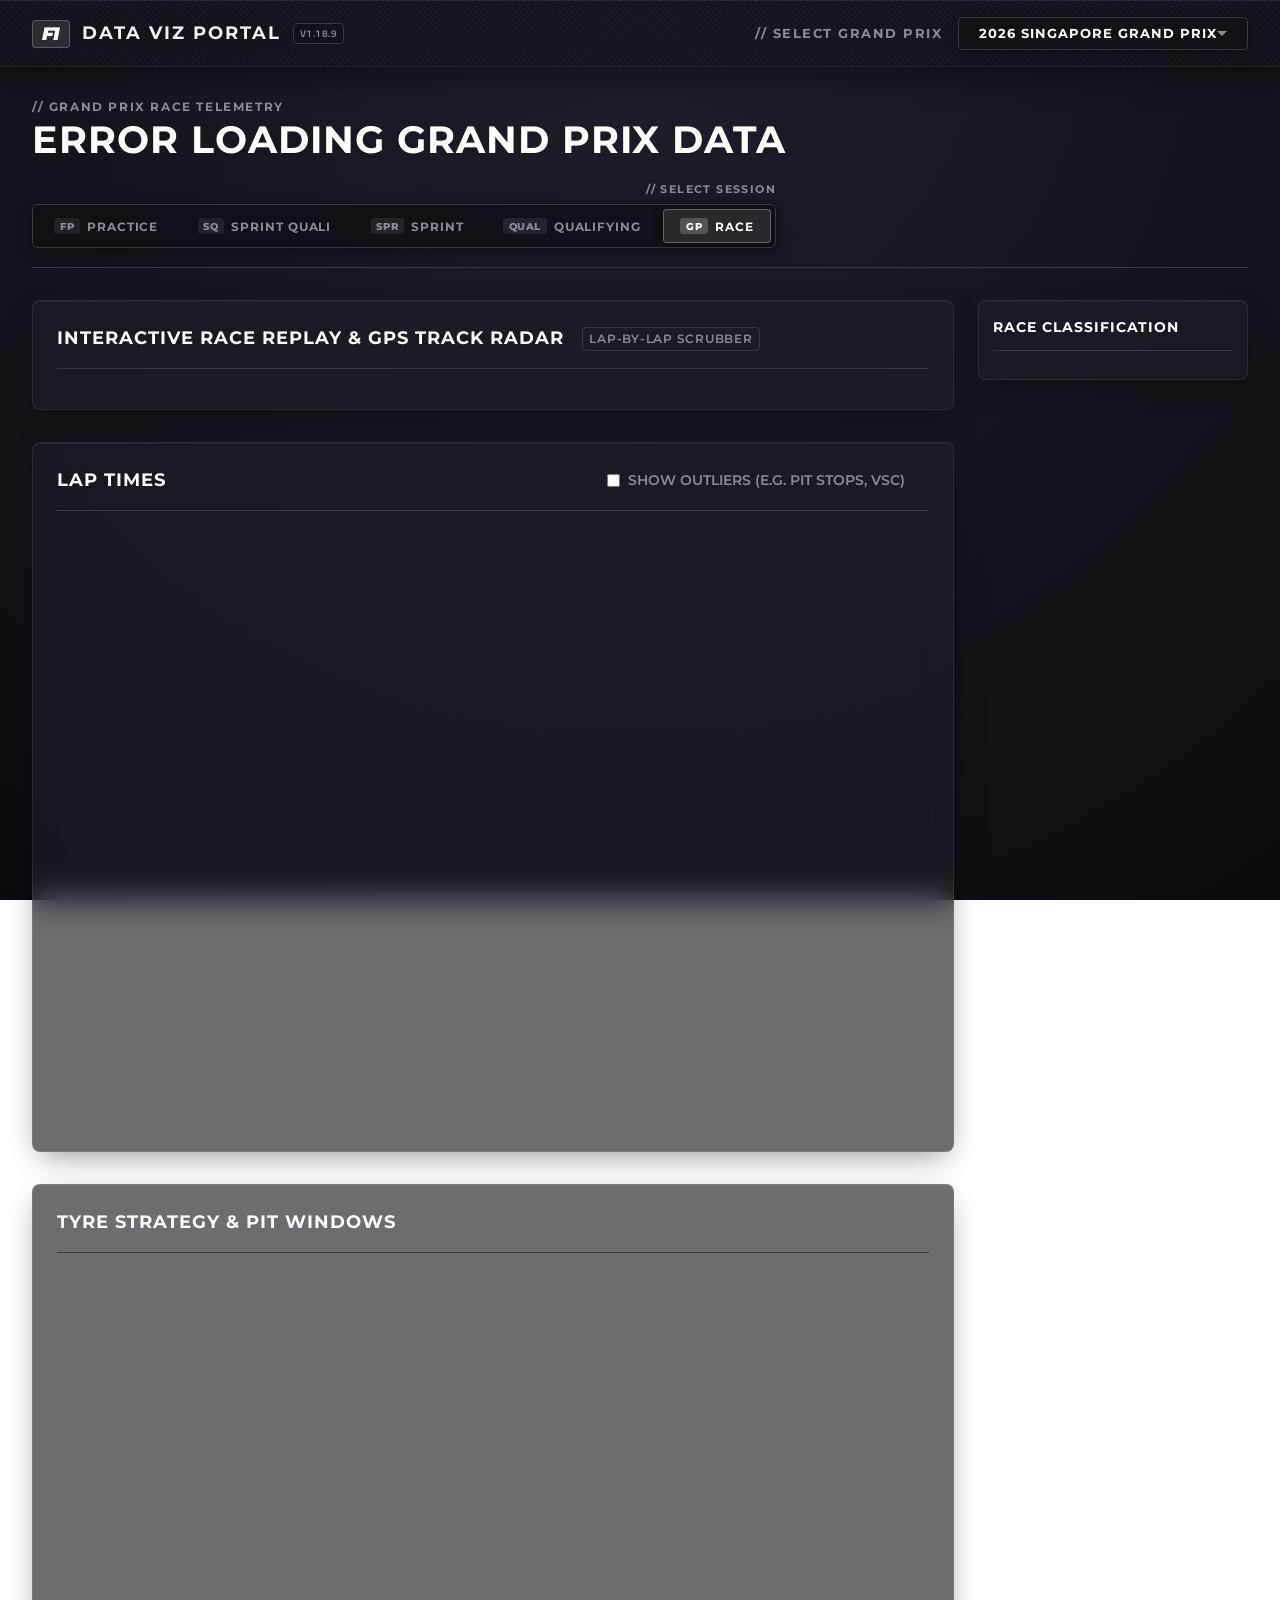
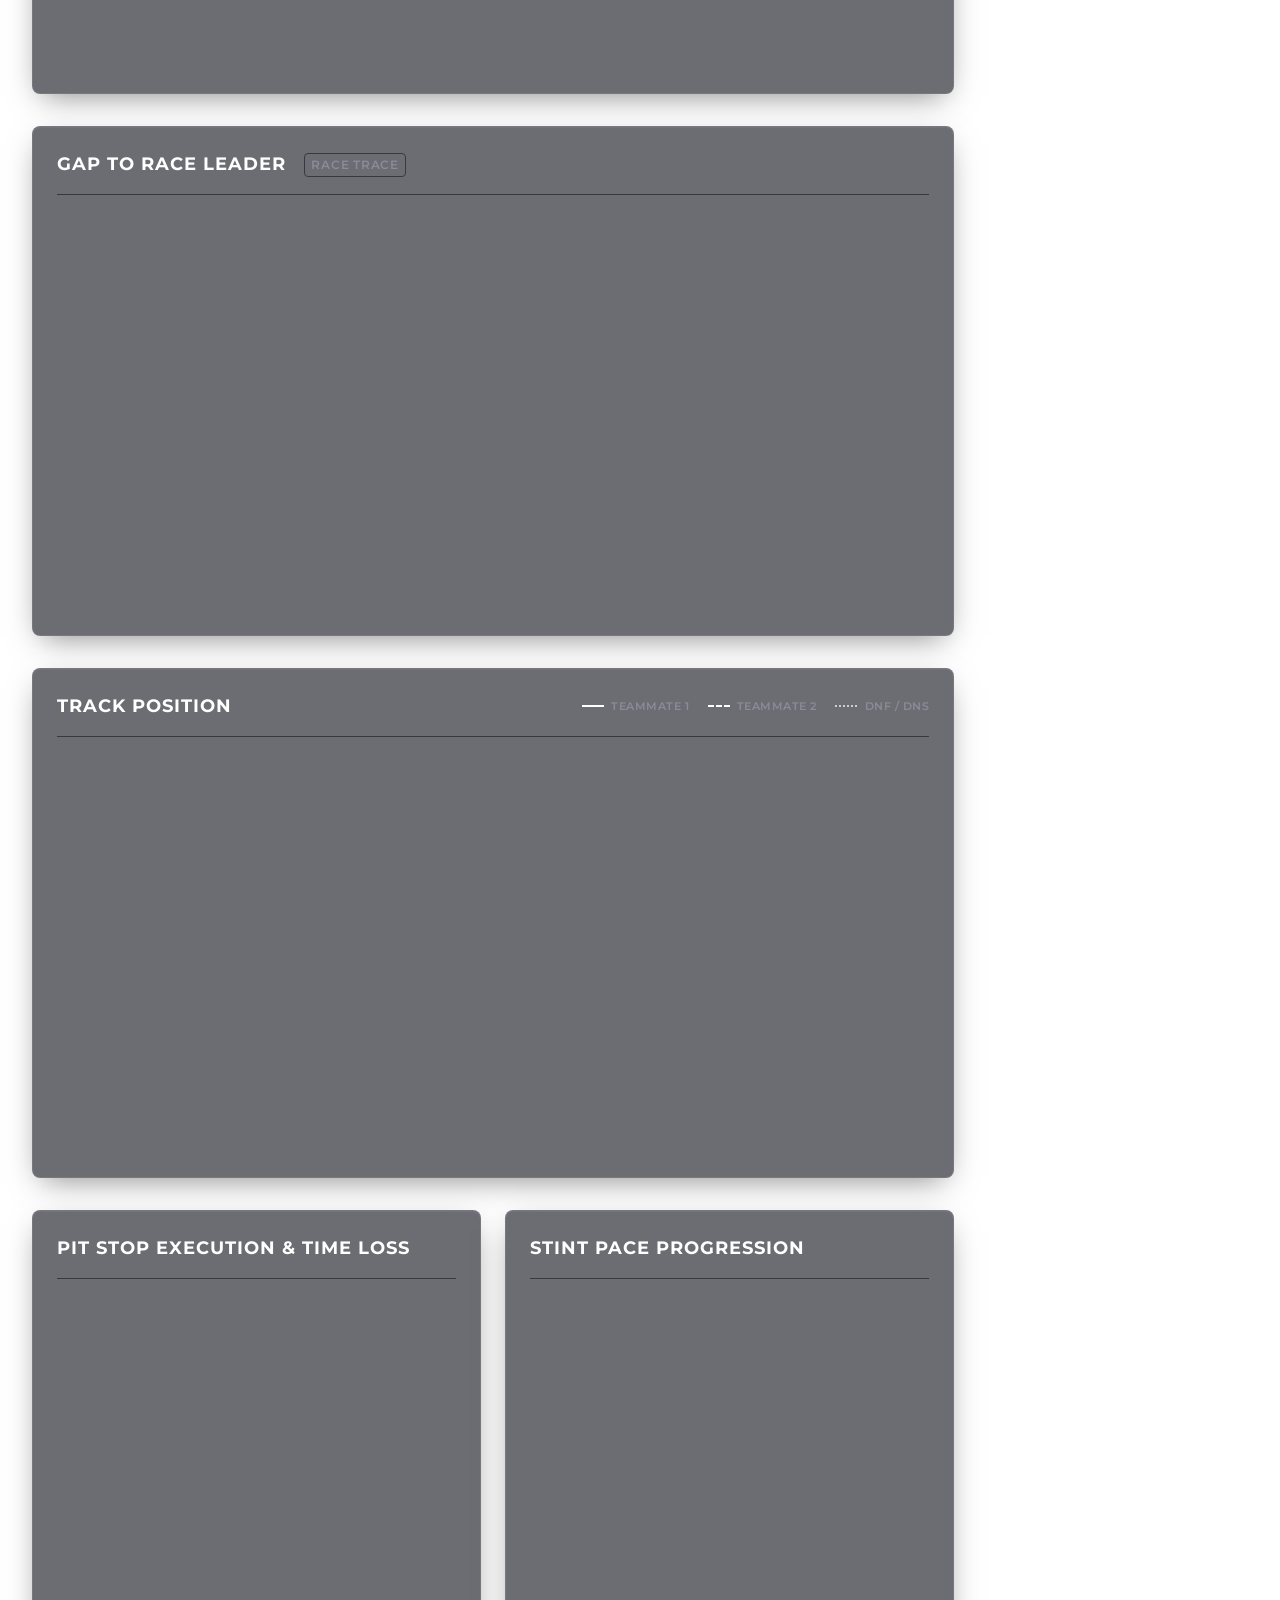
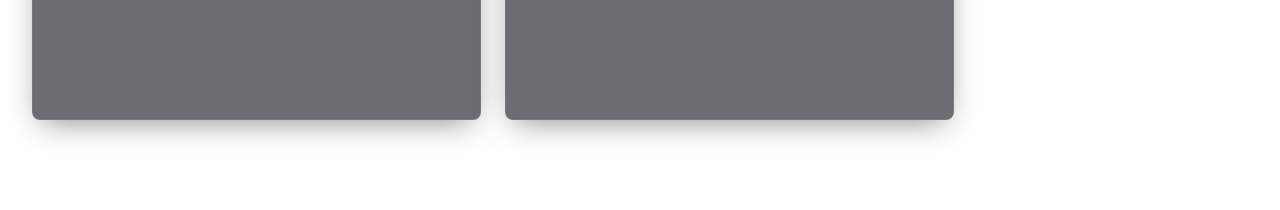
==== commit ac4407a3: "style(ui): remove superfluous red chrome and undercut/overcut badges for purposeful semantic color (" ====
--- a/index.html
+++ b/index.html
@@ -25,7 +25,7 @@
         <div class="logo-container">
             <span class="f1-badge">F1</span>
             <span class="logo-text">DATA VIZ PORTAL</span>
-            <span class="app-version-badge">v1.18.8</span>
+            <span class="app-version-badge">v1.18.9</span>
         </div>
         <div class="controls">
             <label for="race-selector">// SELECT GRAND PRIX</label>
--- a/src/css/style.css
+++ b/src/css/style.css
@@ -38,7 +38,7 @@
         rgba(26, 26, 35, 0.75);
     backdrop-filter: blur(16px);
     -webkit-backdrop-filter: blur(16px);
-    border-top: 3px solid var(--accent);
+    border-top: 1px solid rgba(255, 255, 255, 0.08);
     border-bottom: 1px solid rgba(255, 255, 255, 0.06);
     box-shadow: 0 10px 30px rgba(0, 0, 0, 0.4);
     position: sticky;
@@ -53,7 +53,8 @@
 }
 
 .f1-badge {
-    background-color: var(--accent);
+    background-color: rgba(255, 255, 255, 0.1);
+    border: 1px solid rgba(255, 255, 255, 0.22);
     color: #ffffff;
     font-family: 'Montserrat', sans-serif;
     font-weight: 900;
@@ -67,7 +68,6 @@
     border-radius: 4px;
     letter-spacing: -1.5px;
     padding-right: 2px; /* Compensate for italic slant to ensure text feels flush-centered */
-    box-shadow: 0 0 15px rgba(229, 0, 4, 0.4);
 }
 
 .logo-text {
@@ -97,7 +97,7 @@
     margin-right: 0.75rem;
     font-size: 0.8rem;
     font-family: 'Montserrat', sans-serif;
-    color: var(--accent);
+    color: var(--text-muted);
     text-transform: uppercase;
     font-weight: 700;
     letter-spacing: 1.5px;
@@ -143,8 +143,8 @@
 }
 
 .custom-select-trigger:hover, .custom-select-container.active .custom-select-trigger {
-    border-color: var(--accent);
-    box-shadow: 0 0 12px rgba(229, 0, 4, 0.25);
+    border-color: rgba(255, 255, 255, 0.35);
+    box-shadow: 0 4px 14px rgba(0, 0, 0, 0.45);
 }
 
 .custom-select-arrow {
@@ -152,8 +152,13 @@
     height: 0;
     border-left: 5px solid transparent;
     border-right: 5px solid transparent;
-    border-top: 5px solid var(--accent);
-    transition: transform 0.2s ease;
+    border-top: 5px solid var(--text-muted);
+    transition: transform 0.2s ease, border-top-color 0.2s ease;
+}
+
+.custom-select-trigger:hover .custom-select-arrow,
+.custom-select-container.active .custom-select-arrow {
+    border-top-color: var(--text-primary);
 }
 
 .custom-select-container.active .custom-select-arrow {
@@ -207,13 +212,13 @@
 }
 
 .custom-select-option:hover {
-    background-color: var(--accent);
+    background-color: rgba(255, 255, 255, 0.08);
     color: #ffffff;
 }
 
 .custom-select-option.selected {
-    background-color: rgba(229, 0, 4, 0.15);
-    border-left: 3px solid var(--accent);
+    background-color: rgba(255, 255, 255, 0.11);
+    border-left: 3px solid #ffffff;
     color: #ffffff;
 }
 
@@ -244,7 +249,7 @@
     font-family: 'Montserrat', sans-serif;
     font-size: 0.72rem;
     font-weight: 700;
-    color: var(--accent);
+    color: var(--text-muted);
     letter-spacing: 1.6px;
     text-transform: uppercase;
 }
@@ -313,9 +318,9 @@
 
 .session-tab.active {
     color: #ffffff;
-    background: linear-gradient(180deg, rgba(225, 6, 0, 0.24) 0%, rgba(225, 6, 0, 0.12) 100%);
-    border-color: rgba(225, 6, 0, 0.55);
-    box-shadow: 0 0 14px rgba(225, 6, 0, 0.22);
+    background: rgba(255, 255, 255, 0.1);
+    border-color: rgba(255, 255, 255, 0.28);
+    box-shadow: 0 2px 10px rgba(0, 0, 0, 0.35);
 }
 
 .session-tab-code {
@@ -329,7 +334,7 @@
 }
 
 .session-tab.active .session-tab-code {
-    background: var(--accent);
+    background: rgba(255, 255, 255, 0.2);
     color: #ffffff;
 }
 
@@ -609,9 +614,9 @@
 
 .turn-subplot-card:hover,
 .turn-subplot-card.turn-card-active {
-    border-color: rgba(255, 24, 1, 0.72);
-    background: rgba(255, 24, 1, 0.08);
-    box-shadow: 0 0 0 1px rgba(255, 24, 1, 0.35), 0 4px 14px rgba(0, 0, 0, 0.45);
+    border-color: rgba(255, 255, 255, 0.42);
+    background: rgba(255, 255, 255, 0.06);
+    box-shadow: 0 0 0 1px rgba(255, 255, 255, 0.18), 0 4px 14px rgba(0, 0, 0, 0.45);
 }
 
 .circuit-track-map-wrapper {
@@ -620,7 +625,7 @@
     gap: 1.1rem;
     margin-bottom: 1.25rem;
     padding: 0.9rem 1rem;
-    background: radial-gradient(circle at 38% 50%, rgba(255, 24, 1, 0.06), rgba(0, 0, 0, 0.36) 72%);
+    background: radial-gradient(circle at 38% 50%, rgba(255, 255, 255, 0.035), rgba(0, 0, 0, 0.36) 72%);
     border: 1px solid rgba(255, 255, 255, 0.08);
     border-radius: 8px;
     align-items: stretch;
@@ -908,7 +913,7 @@
     border: 1px solid rgba(255, 255, 255, 0.08);
     padding: 0.75rem 1rem;
     border-radius: 6px;
-    border-left: 4px solid var(--accent);
+    border-left: 4px solid rgba(255, 255, 255, 0.45);
     pointer-events: none;
     font-size: 0.875rem;
     z-index: 1000;
@@ -1033,22 +1038,22 @@
     width: 100px;
     height: 100px;
     border-radius: 50%;
-    border: 2px solid rgba(229, 0, 4, 0.2);
+    border: 2px solid rgba(255, 255, 255, 0.18);
     position: absolute;
     top: 10px;
     left: 10px;
-    box-shadow: 0 0 15px rgba(229, 0, 4, 0.1);
+    box-shadow: 0 0 15px rgba(255, 255, 255, 0.06);
 }
 
 .f1-car-dot {
     width: 8px;
     height: 8px;
     border-radius: 50%;
-    background-color: var(--accent);
+    background-color: #ffffff;
     position: absolute;
     top: 6px;
     left: 56px;
-    box-shadow: 0 0 10px var(--accent), 0 0 20px var(--accent);
+    box-shadow: 0 0 10px rgba(255, 255, 255, 0.7), 0 0 20px rgba(255, 255, 255, 0.4);
     transform-origin: 4px 54px; /* Perfectly concentric rotation (60px center relative to 6px top-left) */
     animation: orbit-car 1.2s cubic-bezier(0.5, 0.1, 0.5, 0.9) infinite;
 }
@@ -1163,7 +1168,7 @@
 }
 
 .standings-row.selected {
-    border-left: 3px solid var(--accent);
+    border-left: 3px solid #ffffff;
 }
 
 .standings-row-left {
@@ -1177,7 +1182,7 @@
     font-family: 'Montserrat', sans-serif;
     font-weight: 700;
     font-size: 0.75rem;
-    color: var(--accent);
+    color: var(--text-muted);
     width: 22px;
     text-align: center;
     flex-shrink: 0;
@@ -1245,12 +1250,12 @@
     font-weight: 700;
     letter-spacing: 1px;
     text-transform: uppercase;
-    color: var(--accent);
+    color: var(--text-muted);
     padding: 0.28rem 0.45rem;
     margin: 0.2rem 0;
-    border-top: 1px dashed rgba(225, 6, 0, 0.45);
-    border-bottom: 1px dashed rgba(225, 6, 0, 0.45);
-    background: rgba(225, 6, 0, 0.08);
+    border-top: 1px dashed rgba(255, 255, 255, 0.18);
+    border-bottom: 1px dashed rgba(255, 255, 255, 0.18);
+    background: rgba(255, 255, 255, 0.03);
     border-radius: 3px;
 }
 
@@ -1270,8 +1275,8 @@
     appearance: none;
     -webkit-appearance: none;
     background-color: #111118;
-    background-image: linear-gradient(45deg, transparent 50%, var(--accent) 50%),
-                      linear-gradient(135deg, var(--accent) 50%, transparent 50%);
+    background-image: linear-gradient(45deg, transparent 50%, var(--text-muted) 50%),
+                      linear-gradient(135deg, var(--text-muted) 50%, transparent 50%);
     background-position: calc(100% - 14px) center, calc(100% - 9px) center;
     background-size: 5px 5px, 5px 5px;
     background-repeat: no-repeat;
@@ -1293,8 +1298,8 @@
 .chart-native-select:hover,
 .chart-native-select:focus {
     outline: none;
-    border-color: var(--accent);
-    box-shadow: 0 0 10px rgba(225, 6, 0, 0.22);
+    border-color: rgba(255, 255, 255, 0.38);
+    box-shadow: 0 2px 10px rgba(0, 0, 0, 0.35);
 }
 
 .viz-mode-toggle {
@@ -1327,9 +1332,9 @@
 }
 
 .viz-mode-btn.active {
-    background: rgba(225, 6, 0, 0.22);
+    background: rgba(255, 255, 255, 0.12);
     color: #ffffff;
-    border-bottom: 2px solid var(--accent);
+    border-bottom: 2px solid rgba(255, 255, 255, 0.65);
 }
 
 /* Interactive Race Replay & GPS Track Radar Scrubber */
@@ -1356,8 +1361,8 @@
     font-weight: 800;
     letter-spacing: 0.8px;
     color: #ffffff;
-    background: rgba(225, 6, 0, 0.22);
-    border: 1px solid rgba(225, 6, 0, 0.5);
+    background: rgba(255, 255, 255, 0.07);
+    border: 1px solid rgba(255, 255, 255, 0.18);
     padding: 0.25rem 0.65rem;
     border-radius: 4px;
     white-space: nowrap;
@@ -1366,7 +1371,7 @@
 .replay-range-slider {
     flex: 1;
     min-width: 180px;
-    accent-color: var(--accent);
+    accent-color: #d1d5db;
     cursor: pointer;
     height: 6px;
 }
@@ -1393,8 +1398,8 @@
 
 .replay-transport-btn {
     appearance: none;
-    background: rgba(225, 6, 0, 0.2);
-    border: 1px solid rgba(225, 6, 0, 0.55);
+    background: rgba(255, 255, 255, 0.07);
+    border: 1px solid rgba(255, 255, 255, 0.18);
     color: #ffffff;
     font-family: 'Montserrat', sans-serif;
     font-size: 0.7rem;
@@ -1408,8 +1413,8 @@
 }
 
 .replay-transport-btn:hover {
-    background: var(--accent);
-    box-shadow: 0 0 12px rgba(225, 6, 0, 0.35);
+    background: rgba(255, 255, 255, 0.16);
+    border-color: rgba(255, 255, 255, 0.36);
 }
 
 .replay-transport-btn.step-btn {
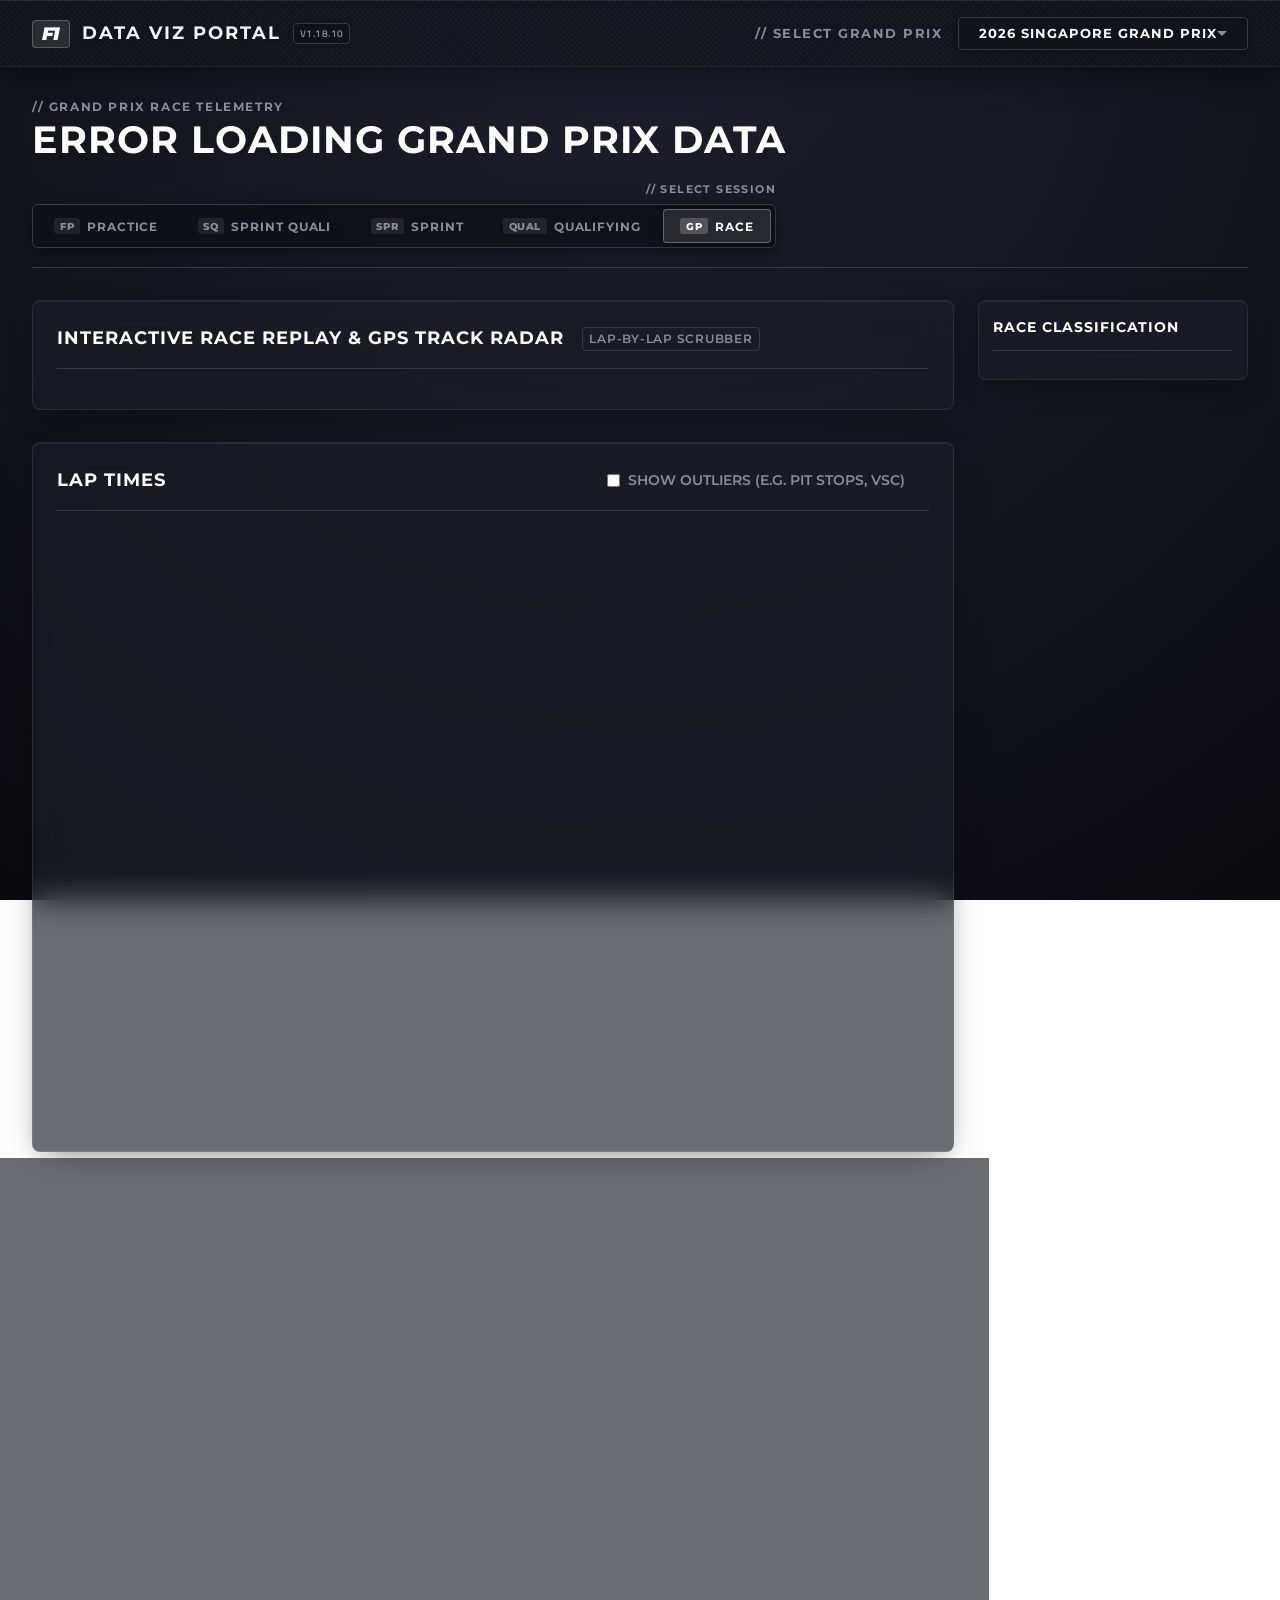
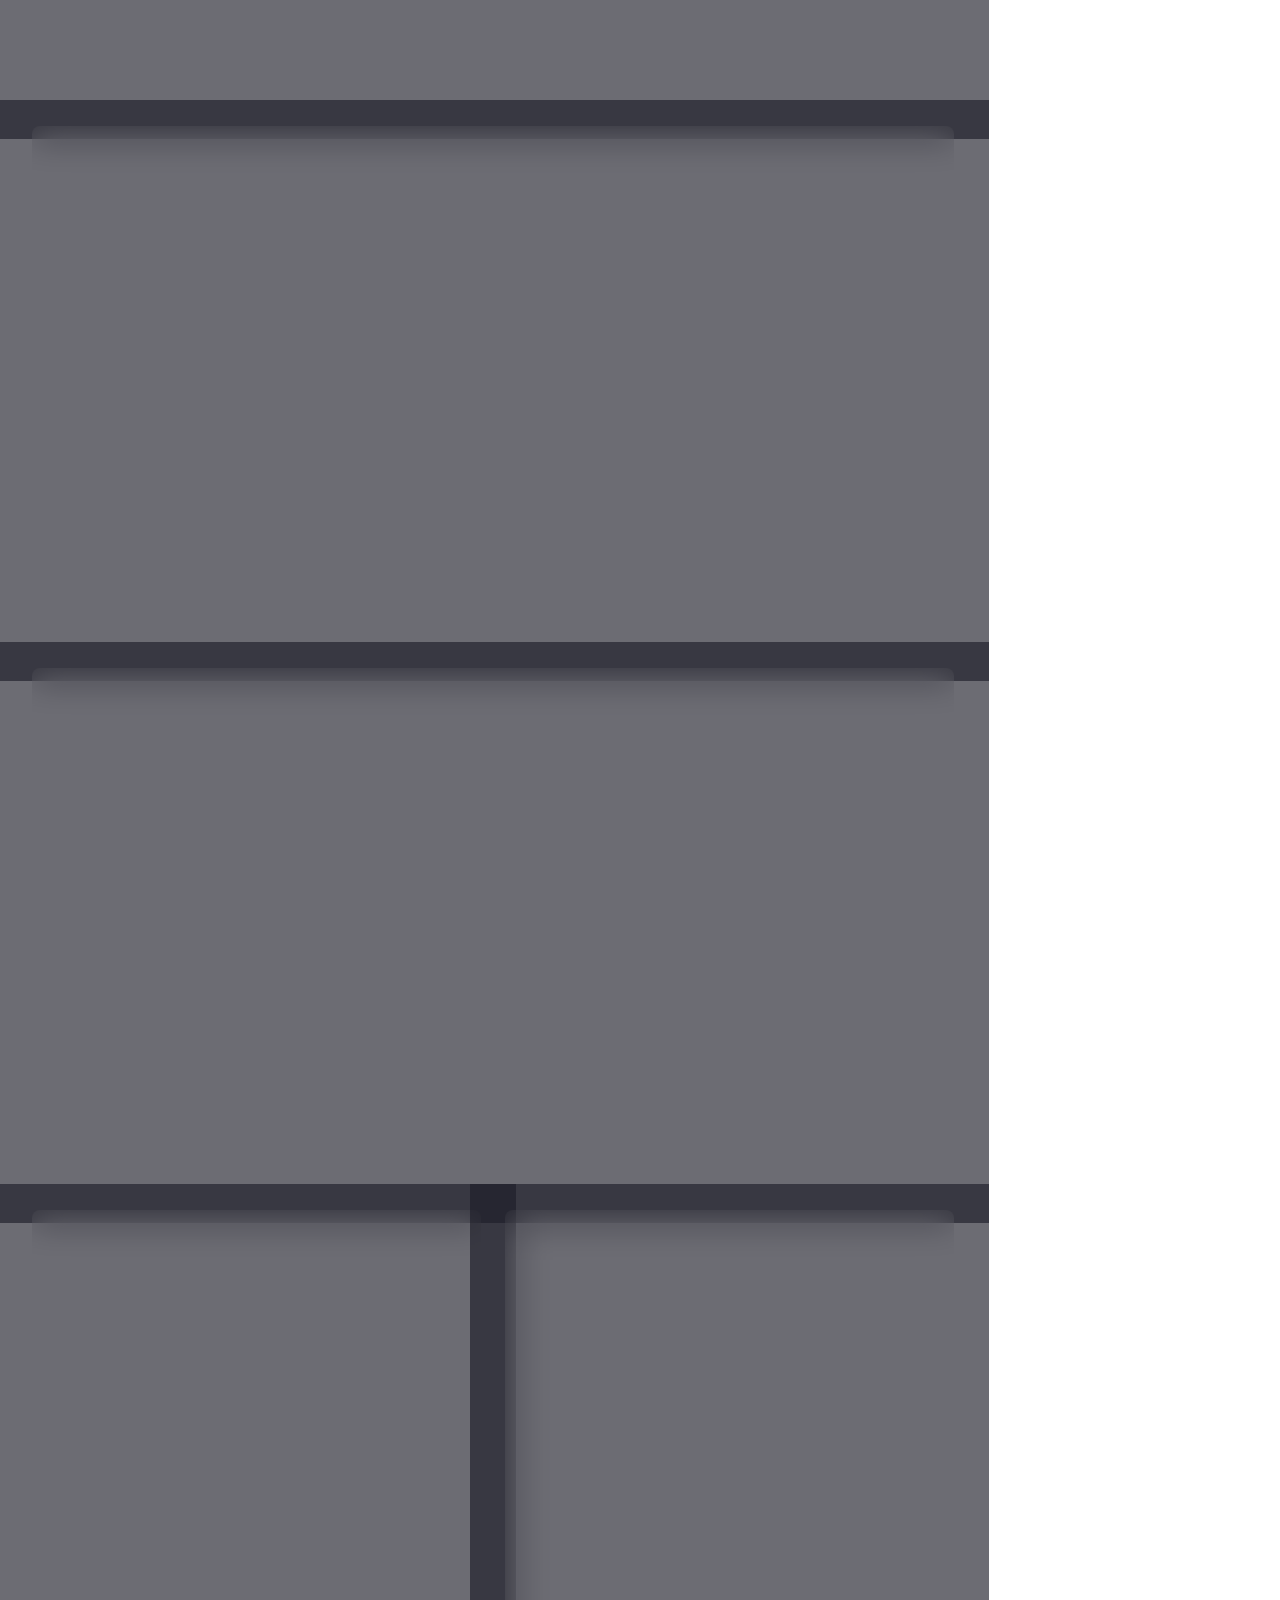
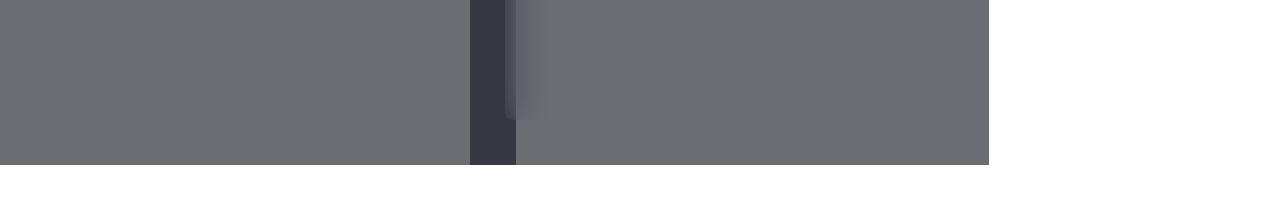
==== commit c80d13ea: "fix(scrubber): hide retired DNF/DNS car markers from GPS circuit radar (v1.18.10)" ====
--- a/index.html
+++ b/index.html
@@ -25,7 +25,7 @@
         <div class="logo-container">
             <span class="f1-badge">F1</span>
             <span class="logo-text">DATA VIZ PORTAL</span>
-            <span class="app-version-badge">v1.18.9</span>
+            <span class="app-version-badge">v1.18.10</span>
         </div>
         <div class="controls">
             <label for="race-selector">// SELECT GRAND PRIX</label>
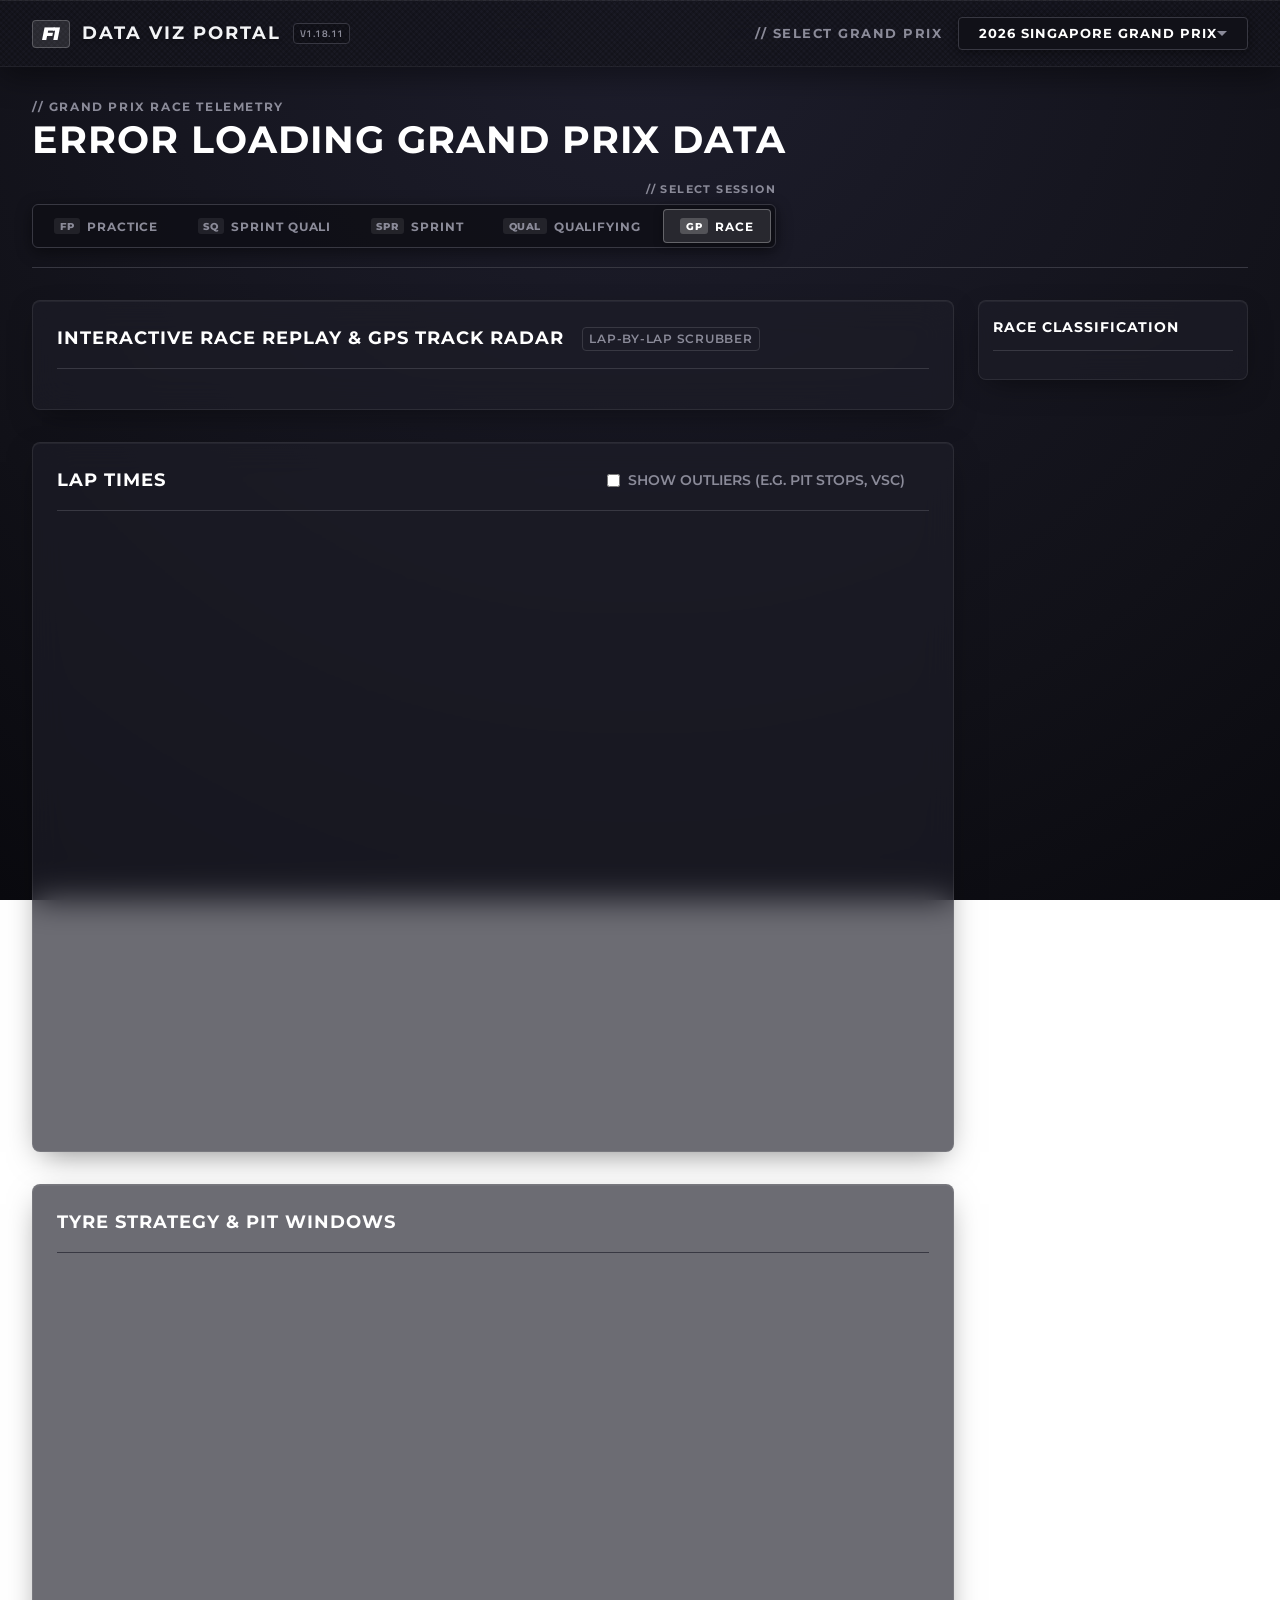
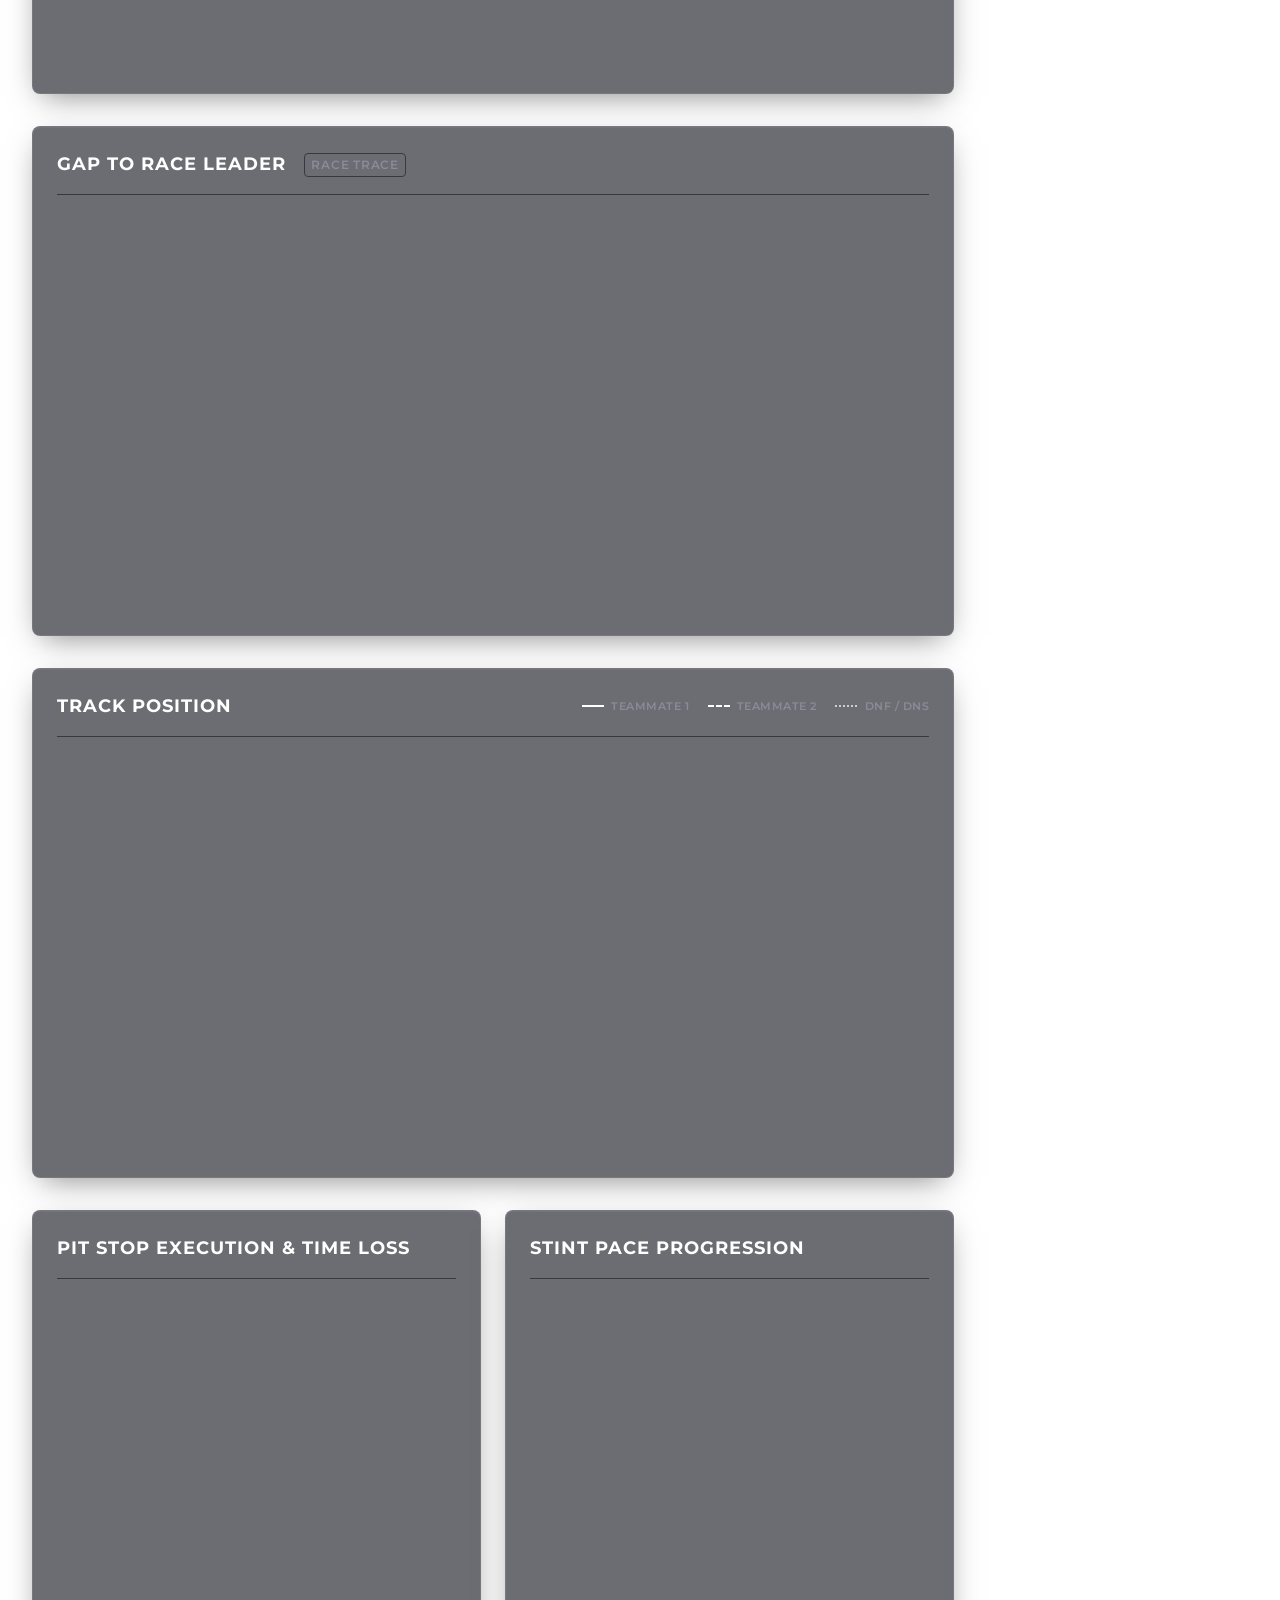
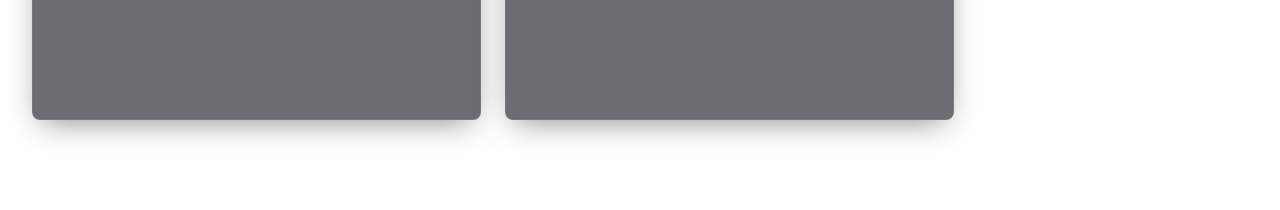
==== commit 66a949a3: "fix(telemetry,viz): resolve red-flag lap/stint outliers, lapped car replay freeze, and SVG text over" ====
--- a/index.html
+++ b/index.html
@@ -25,7 +25,7 @@
         <div class="logo-container">
             <span class="f1-badge">F1</span>
             <span class="logo-text">DATA VIZ PORTAL</span>
-            <span class="app-version-badge">v1.18.10</span>
+            <span class="app-version-badge">v1.18.11</span>
         </div>
         <div class="controls">
             <label for="race-selector">// SELECT GRAND PRIX</label>
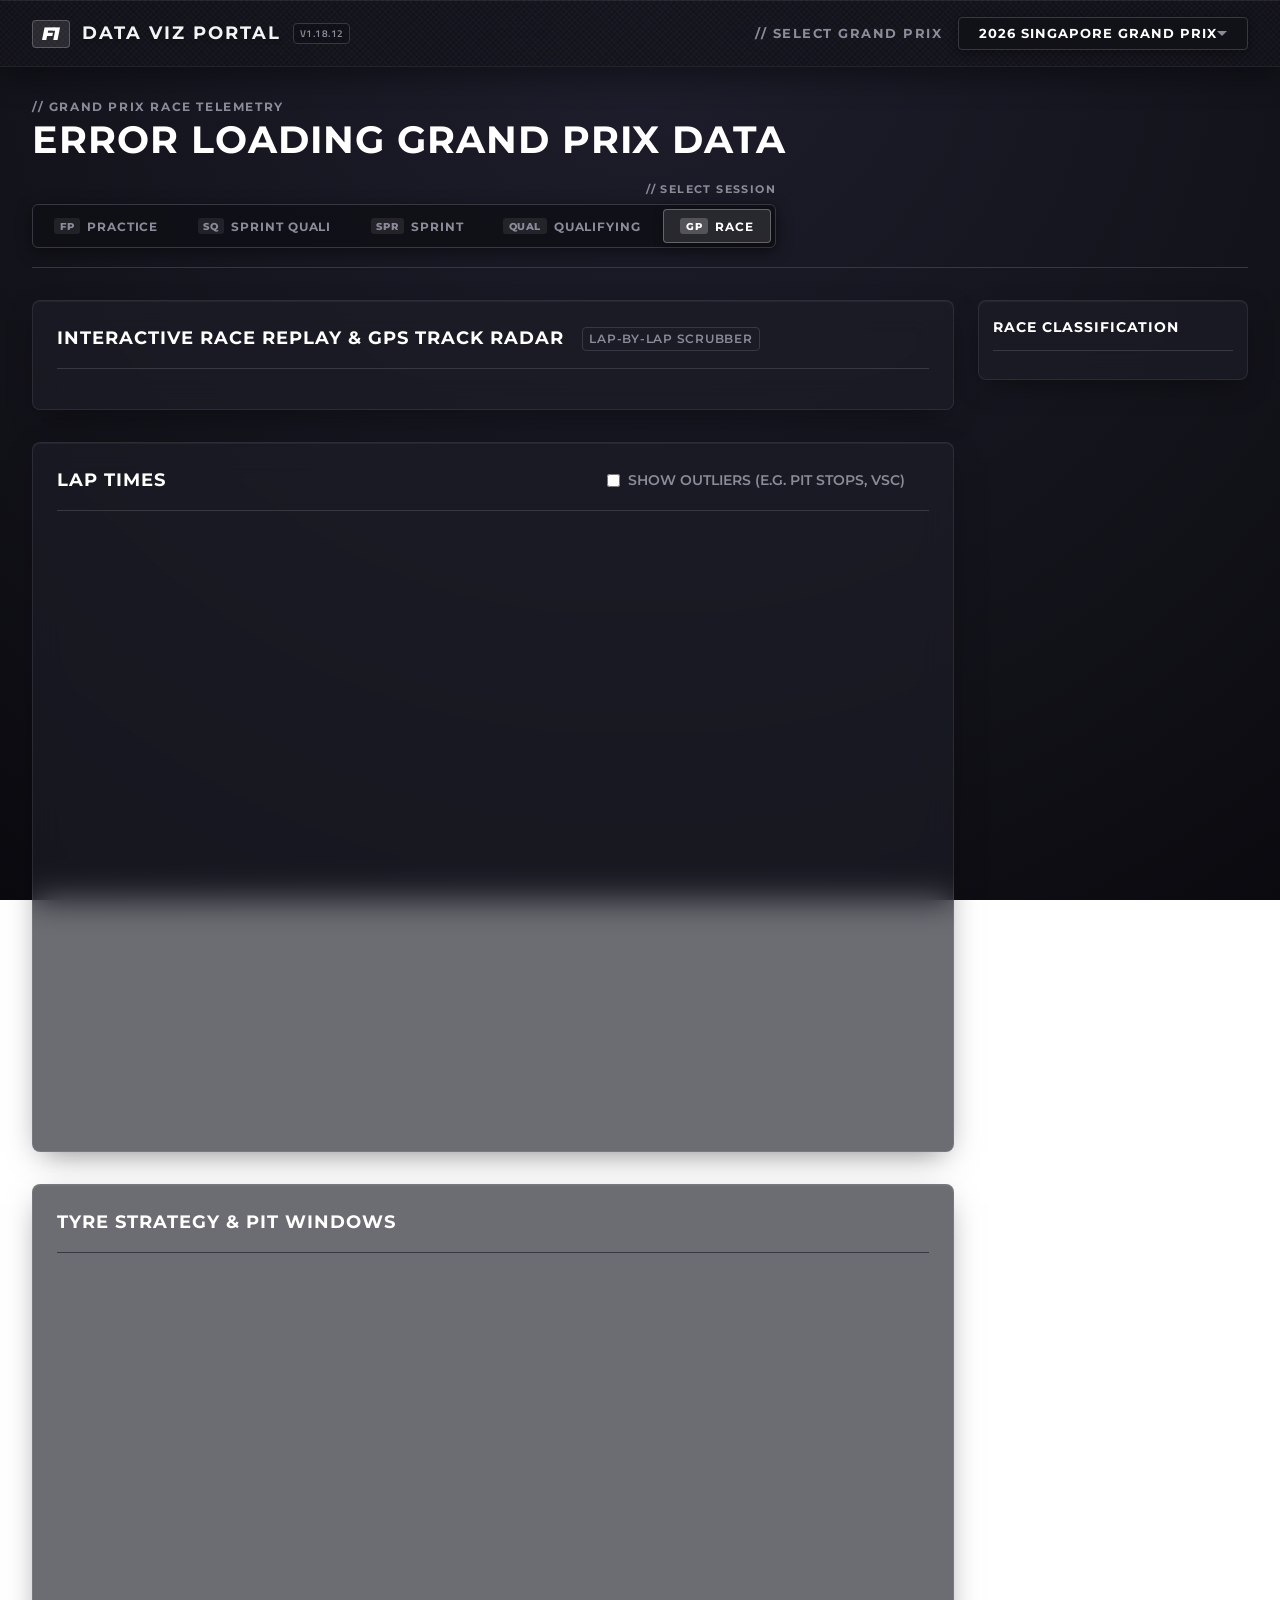
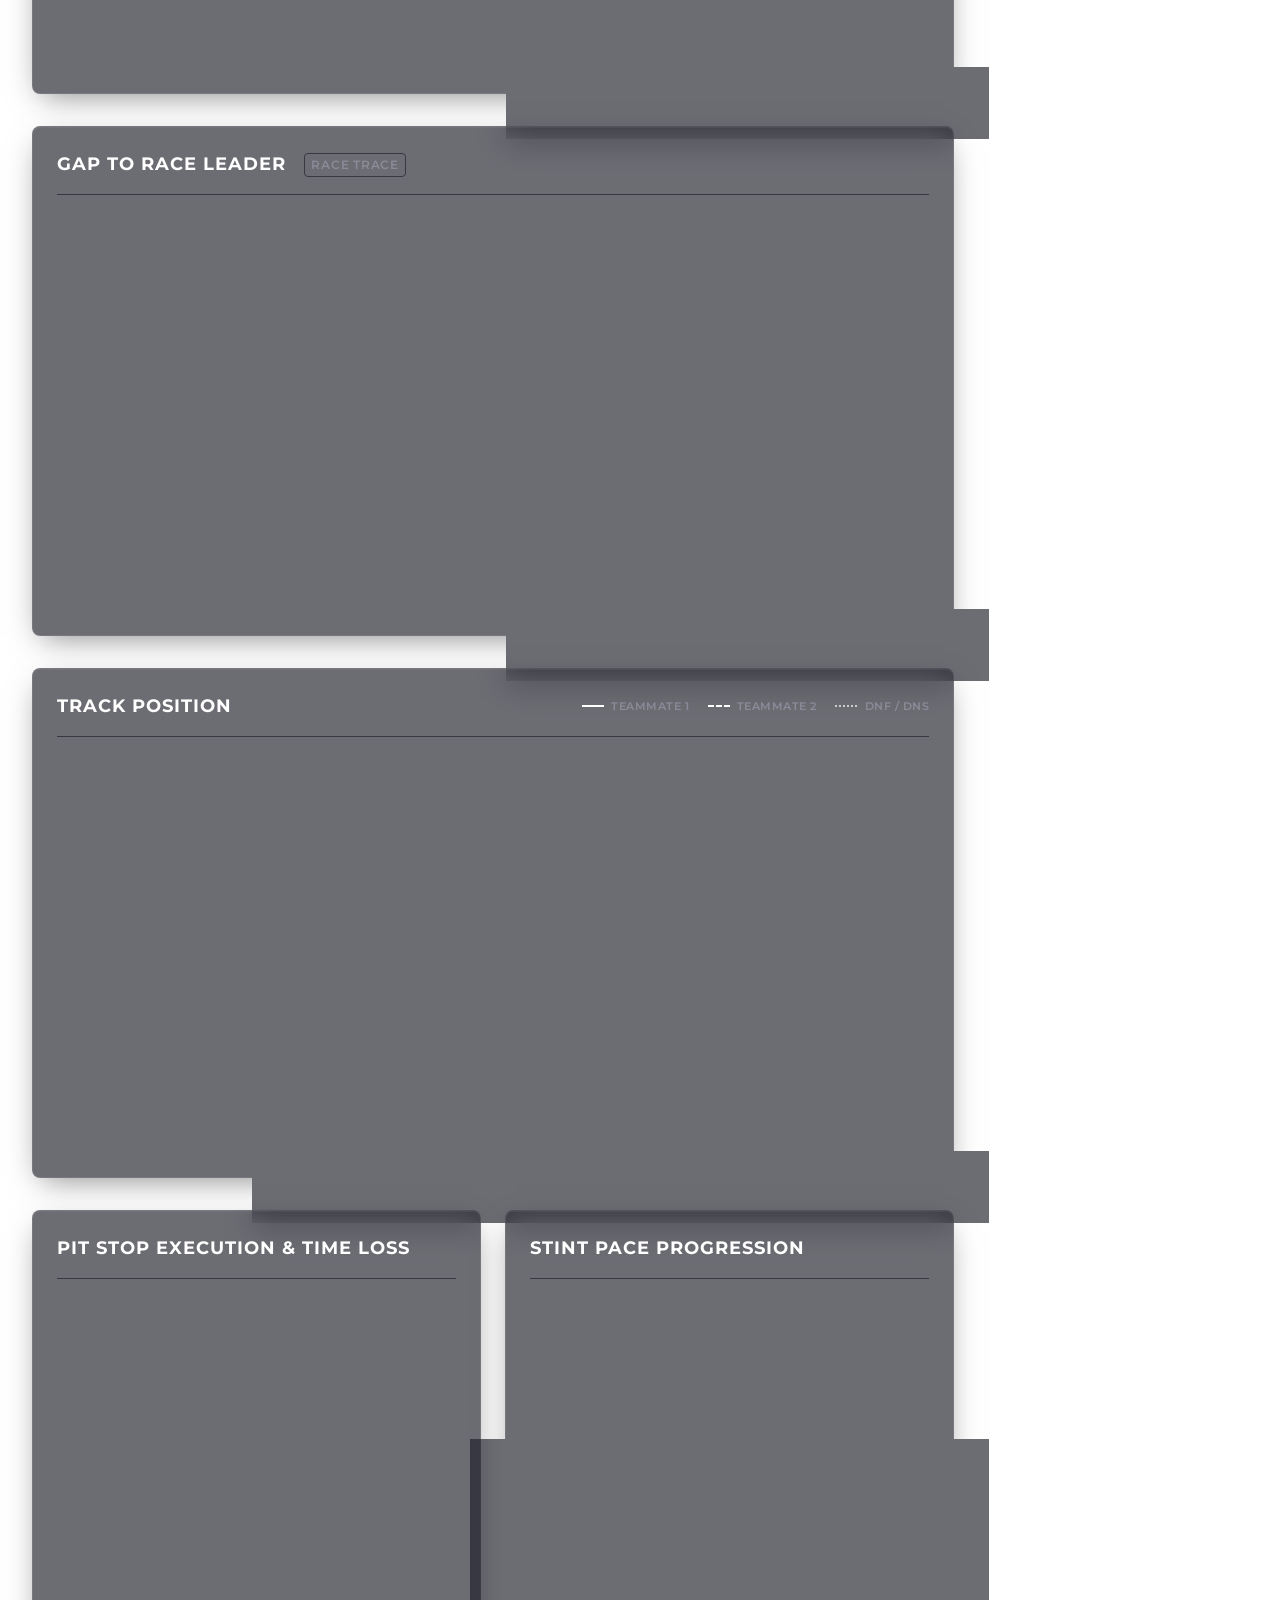
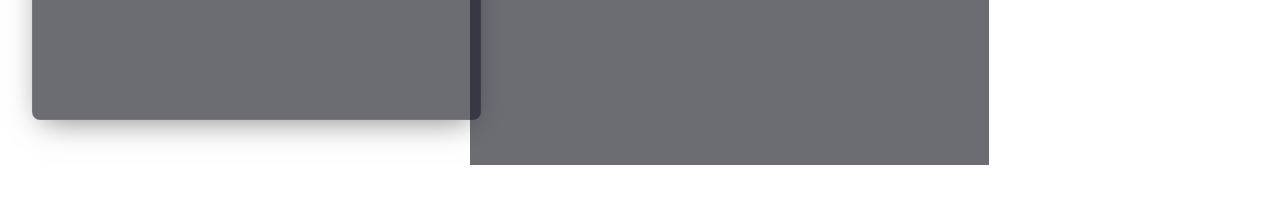
==== commit 7491ab4b: "v1.18.12: Fix 5 telemetry pipeline & UI bugs across Practice, Qualifying, and Race" ====
--- a/index.html
+++ b/index.html
@@ -25,7 +25,7 @@
         <div class="logo-container">
             <span class="f1-badge">F1</span>
             <span class="logo-text">DATA VIZ PORTAL</span>
-            <span class="app-version-badge">v1.18.11</span>
+            <span class="app-version-badge">v1.18.12</span>
         </div>
         <div class="controls">
             <label for="race-selector">// SELECT GRAND PRIX</label>
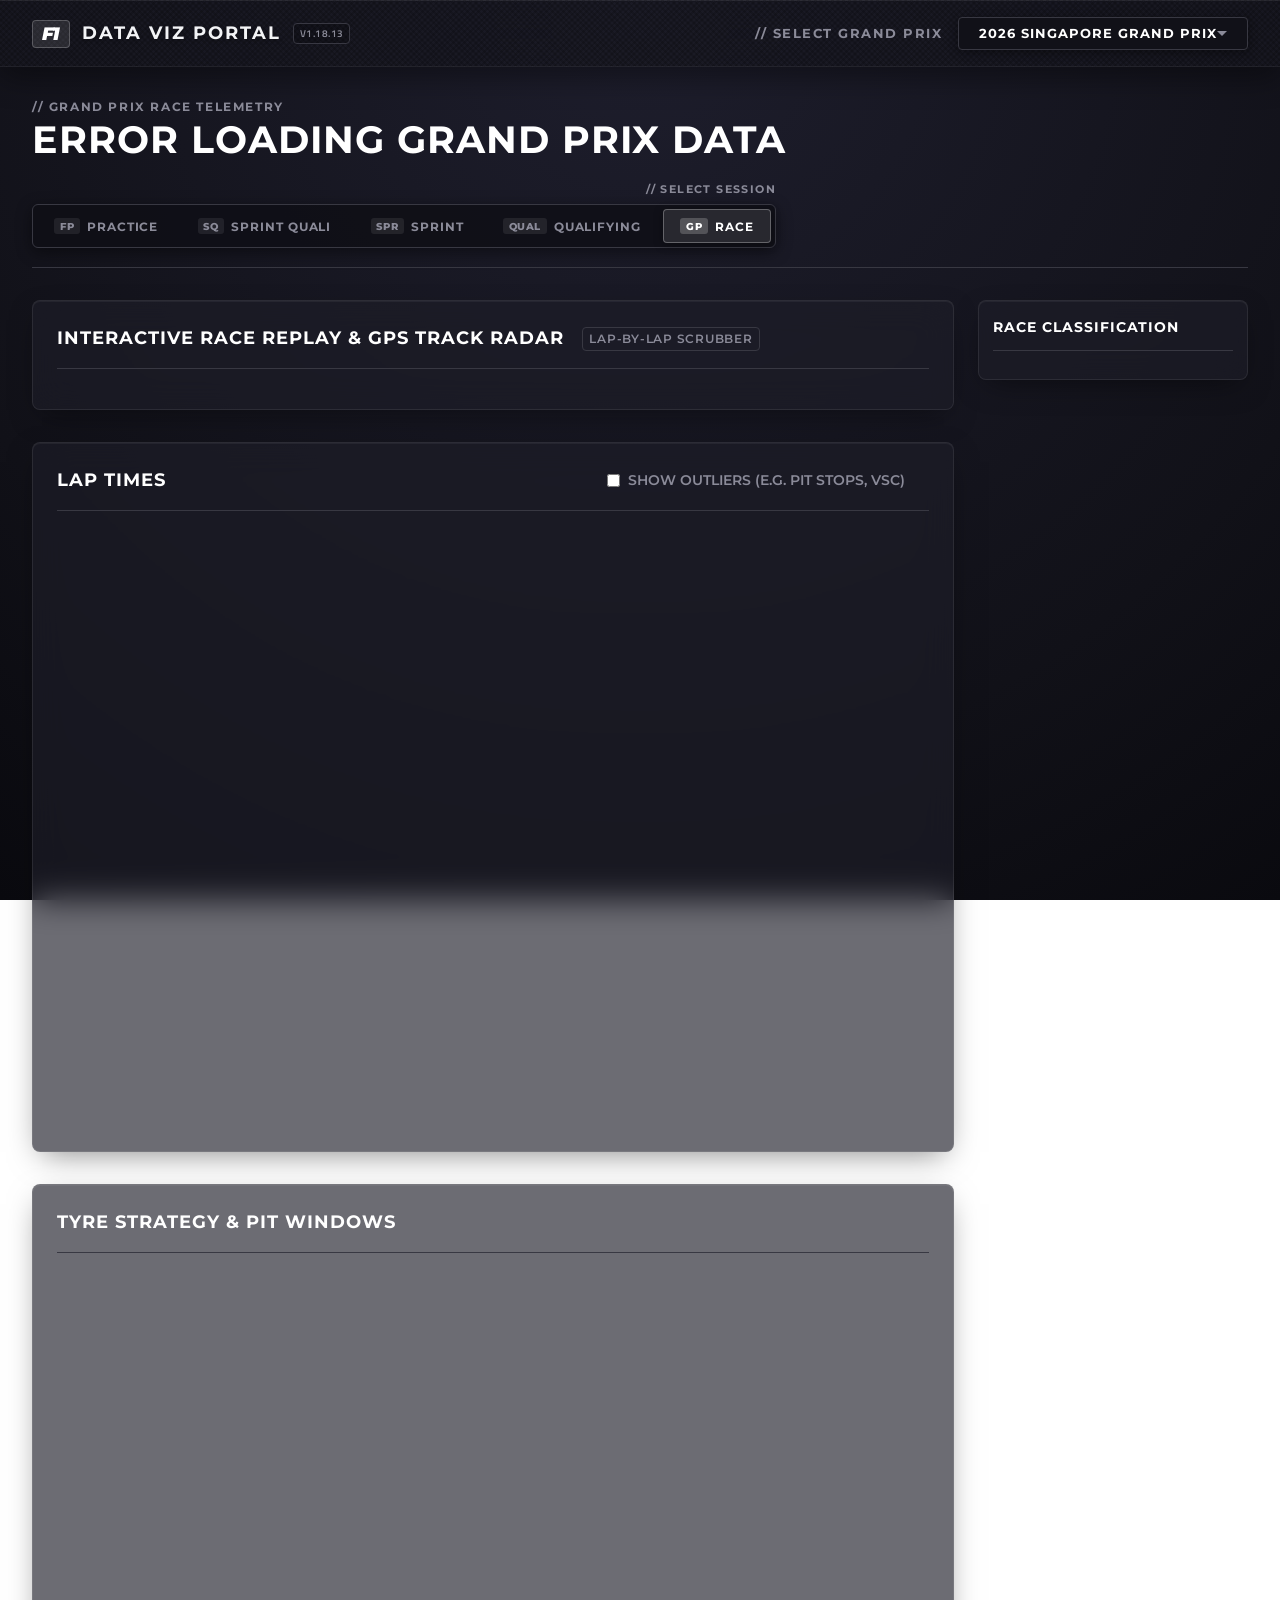
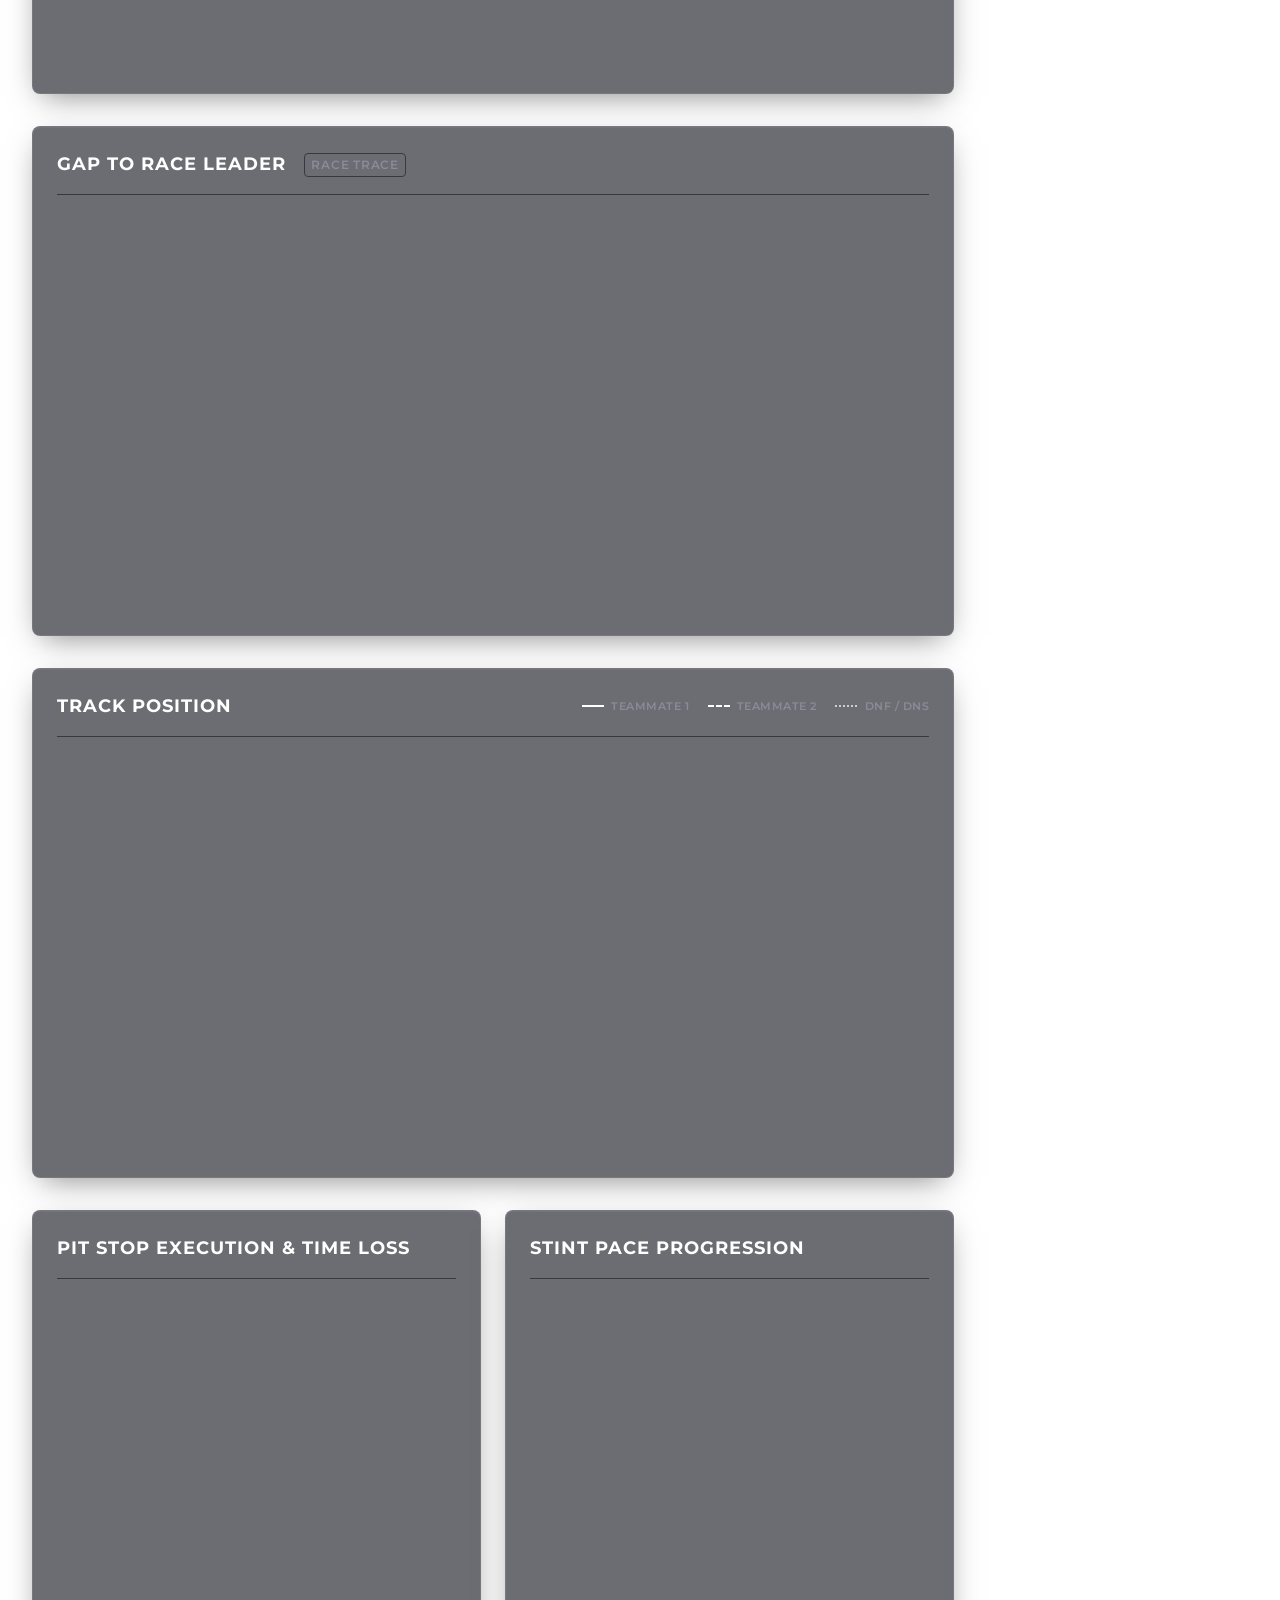
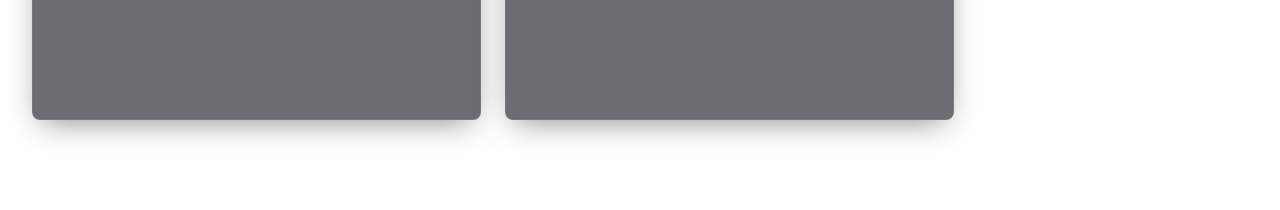
==== commit 97a53e3a: "feat(telemetry): replace synthetic traces, corner speeds, and practice stints with real OpenF1 telem" ====
--- a/index.html
+++ b/index.html
@@ -25,7 +25,7 @@
         <div class="logo-container">
             <span class="f1-badge">F1</span>
             <span class="logo-text">DATA VIZ PORTAL</span>
-            <span class="app-version-badge">v1.18.12</span>
+            <span class="app-version-badge">v1.18.13</span>
         </div>
         <div class="controls">
             <label for="race-selector">// SELECT GRAND PRIX</label>
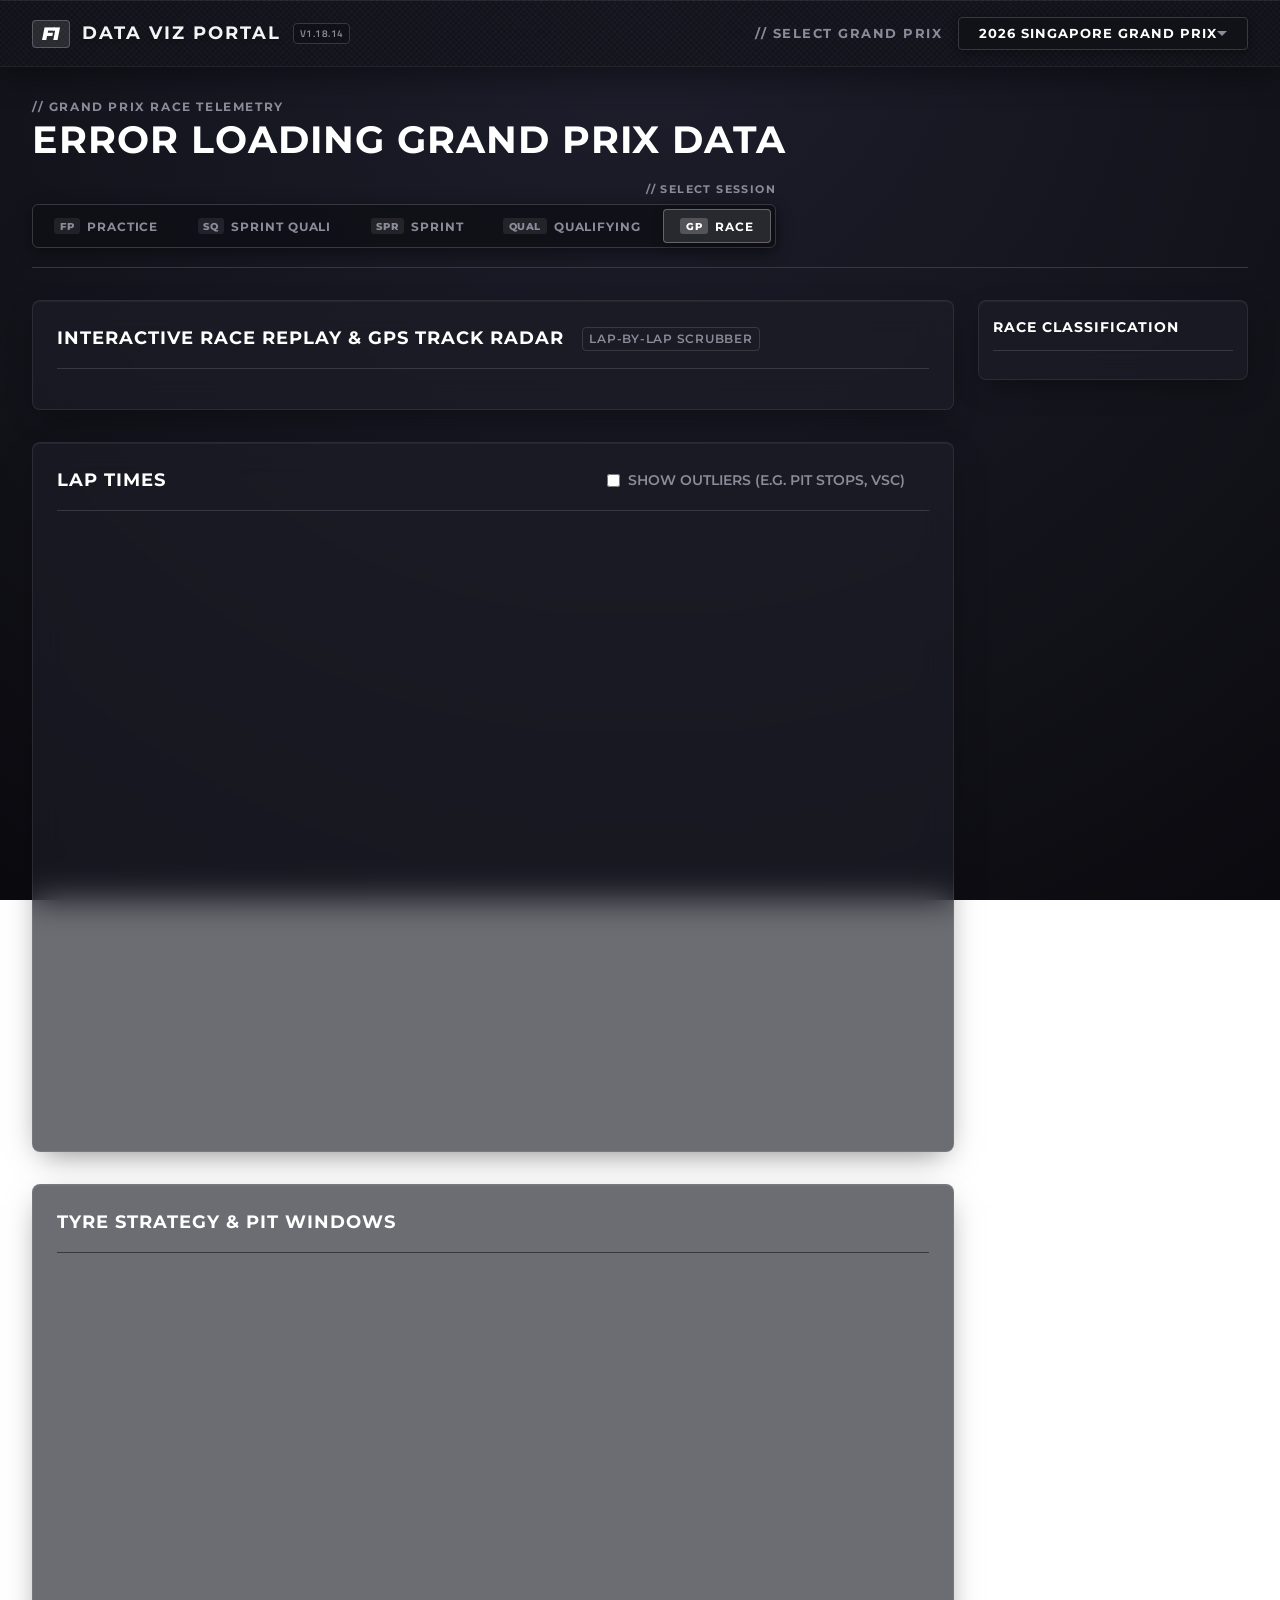
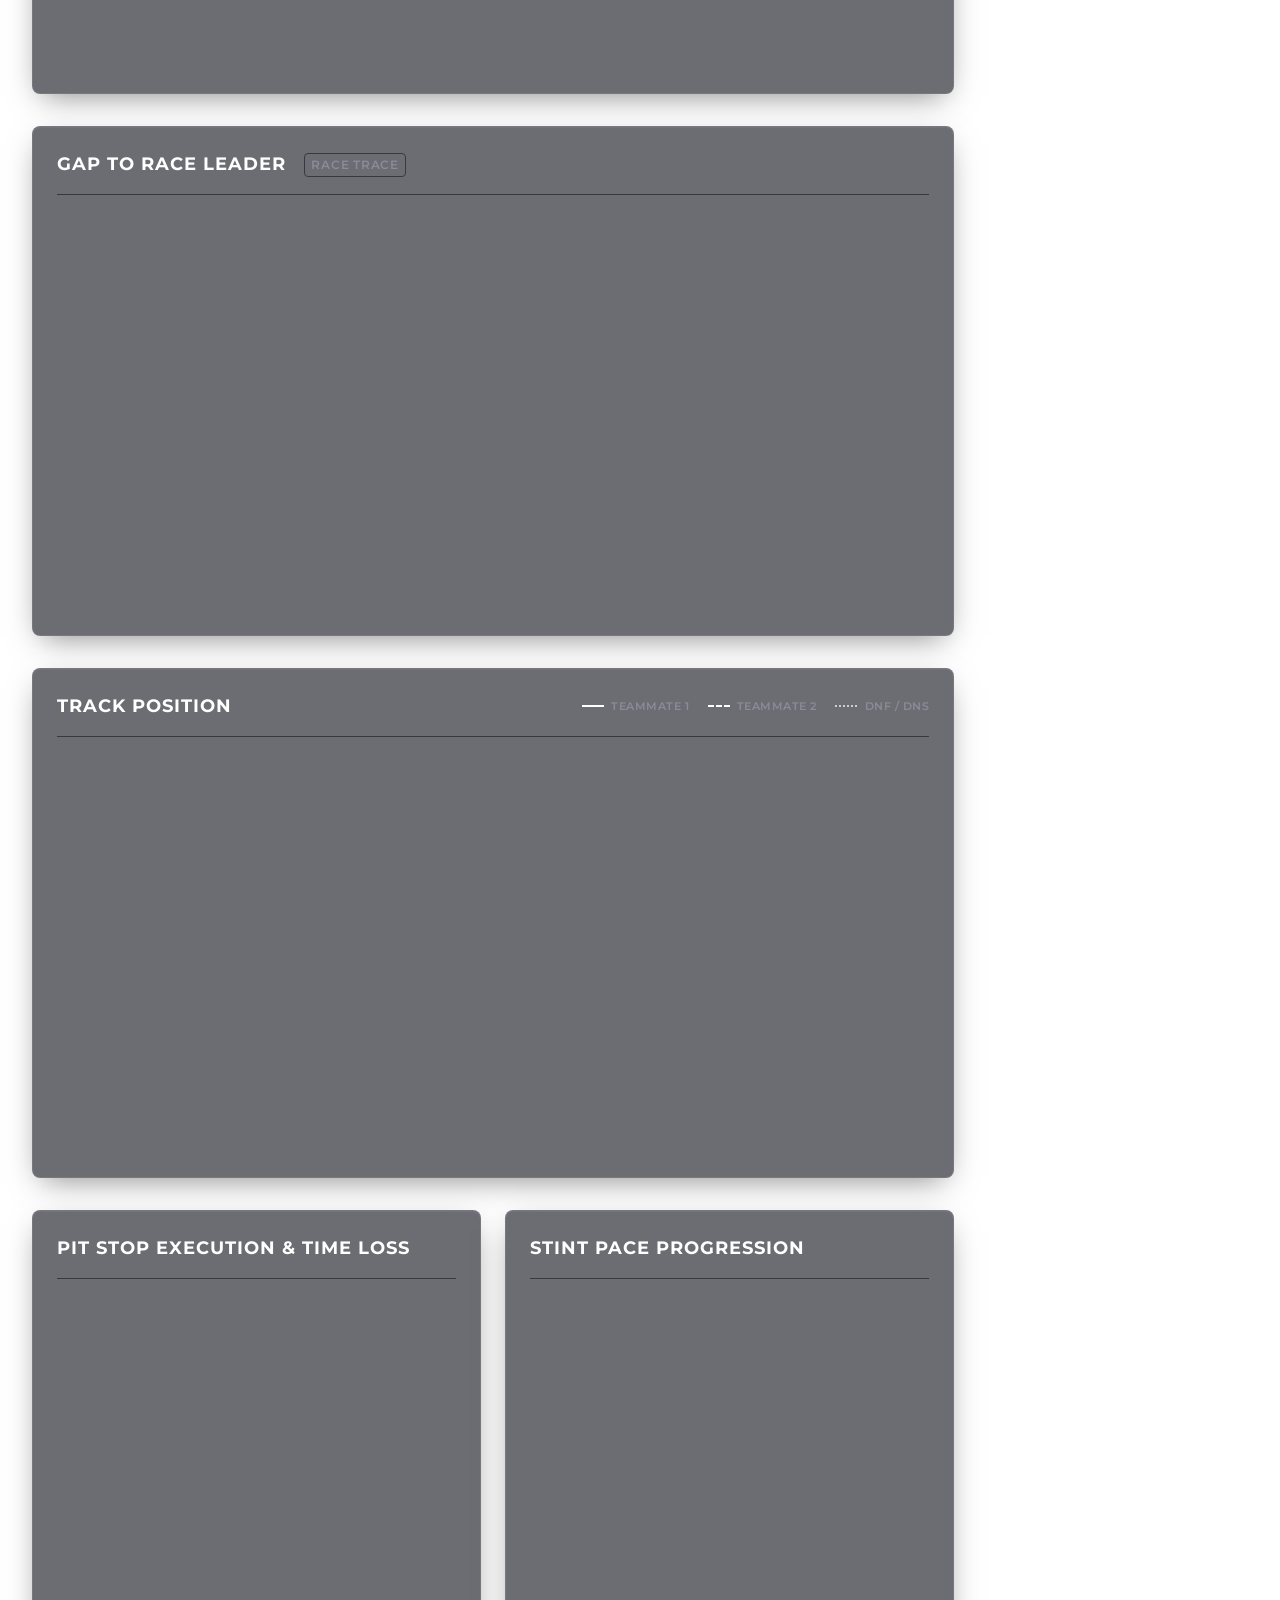
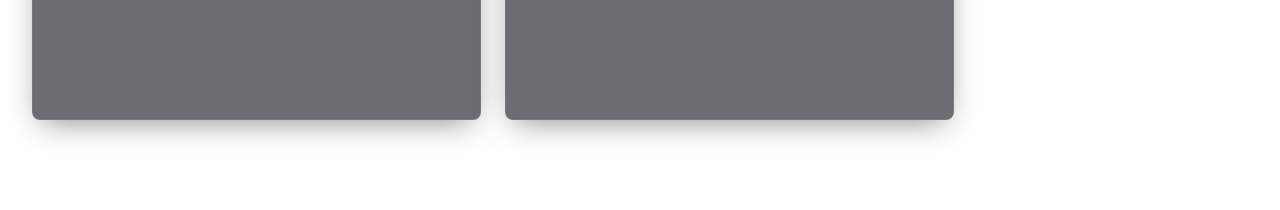
==== commit a1e77fa0: "v1.18.14: Auto-hide SC/VSC beeswarm laps, fix Madring turn apexes, and eliminate synthetic fallbacks" ====
--- a/index.html
+++ b/index.html
@@ -25,7 +25,7 @@
         <div class="logo-container">
             <span class="f1-badge">F1</span>
             <span class="logo-text">DATA VIZ PORTAL</span>
-            <span class="app-version-badge">v1.18.13</span>
+            <span class="app-version-badge">v1.18.14</span>
         </div>
         <div class="controls">
             <label for="race-selector">// SELECT GRAND PRIX</label>
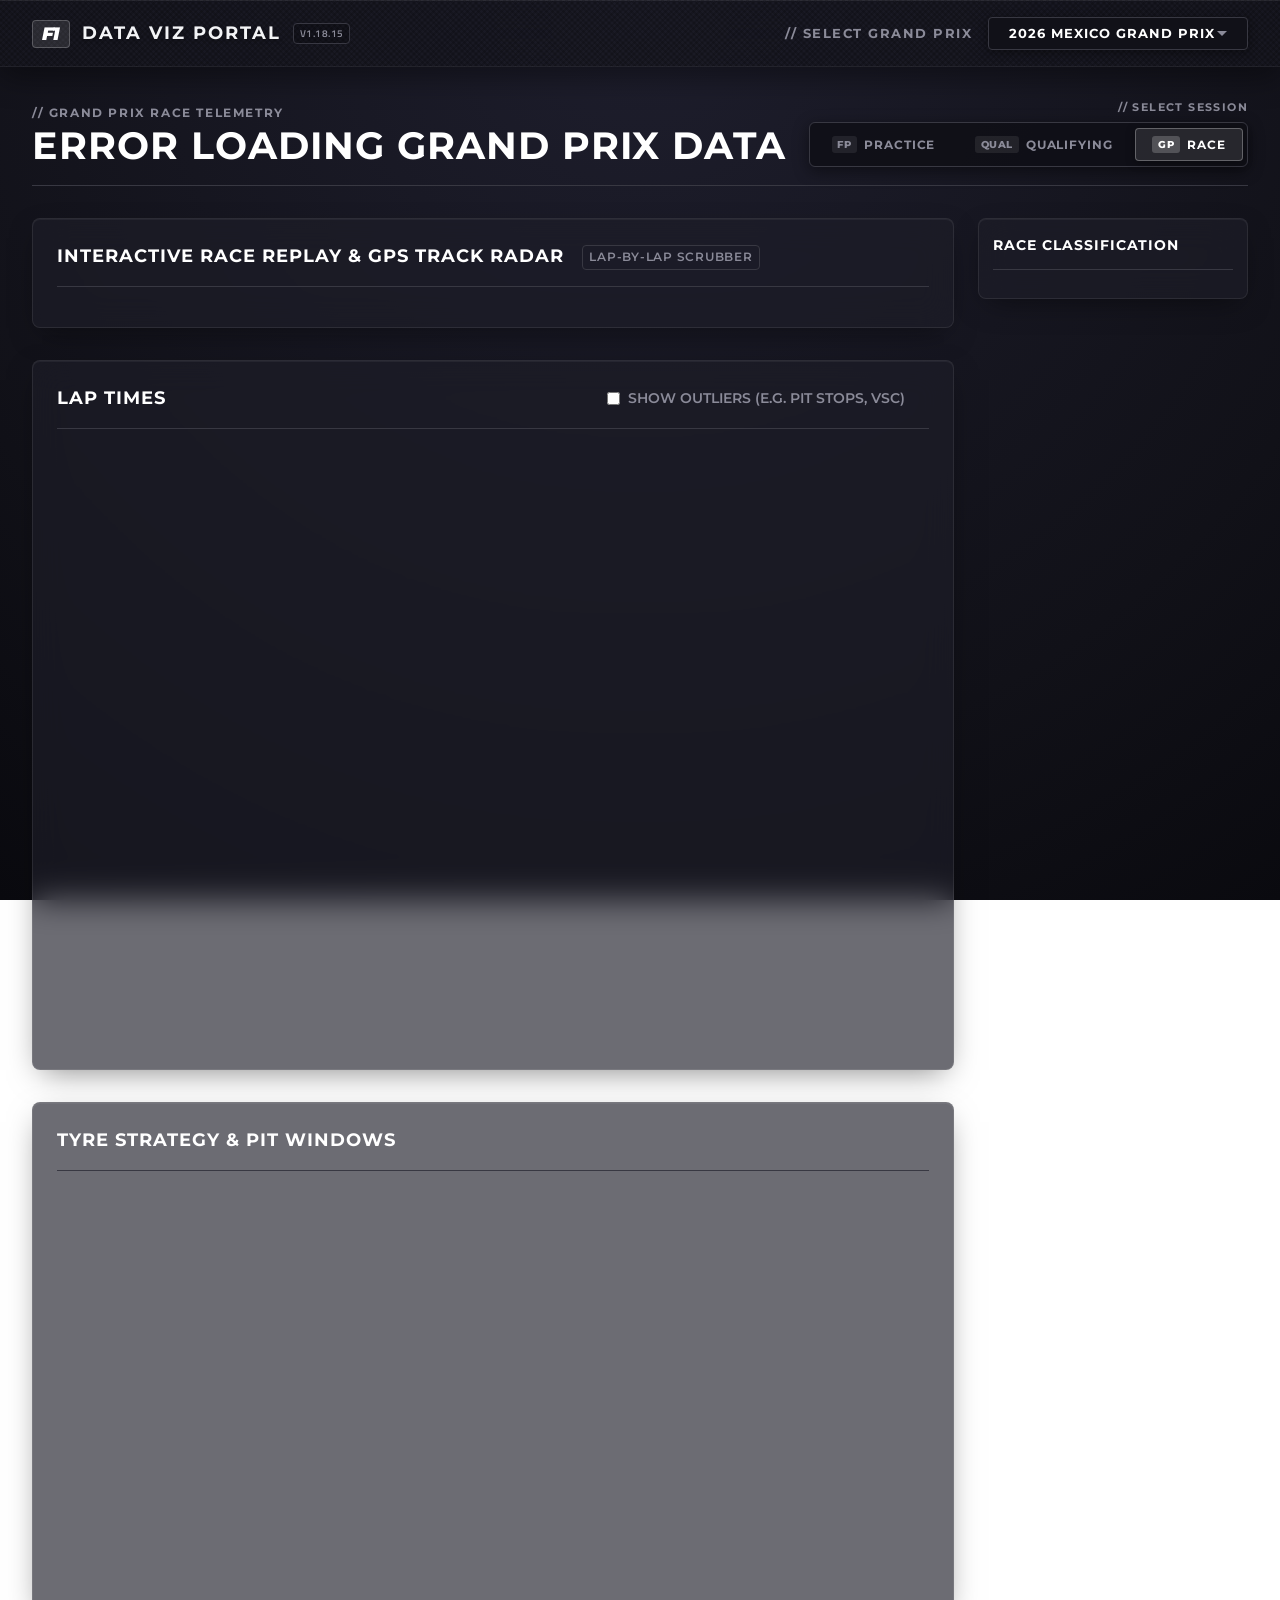
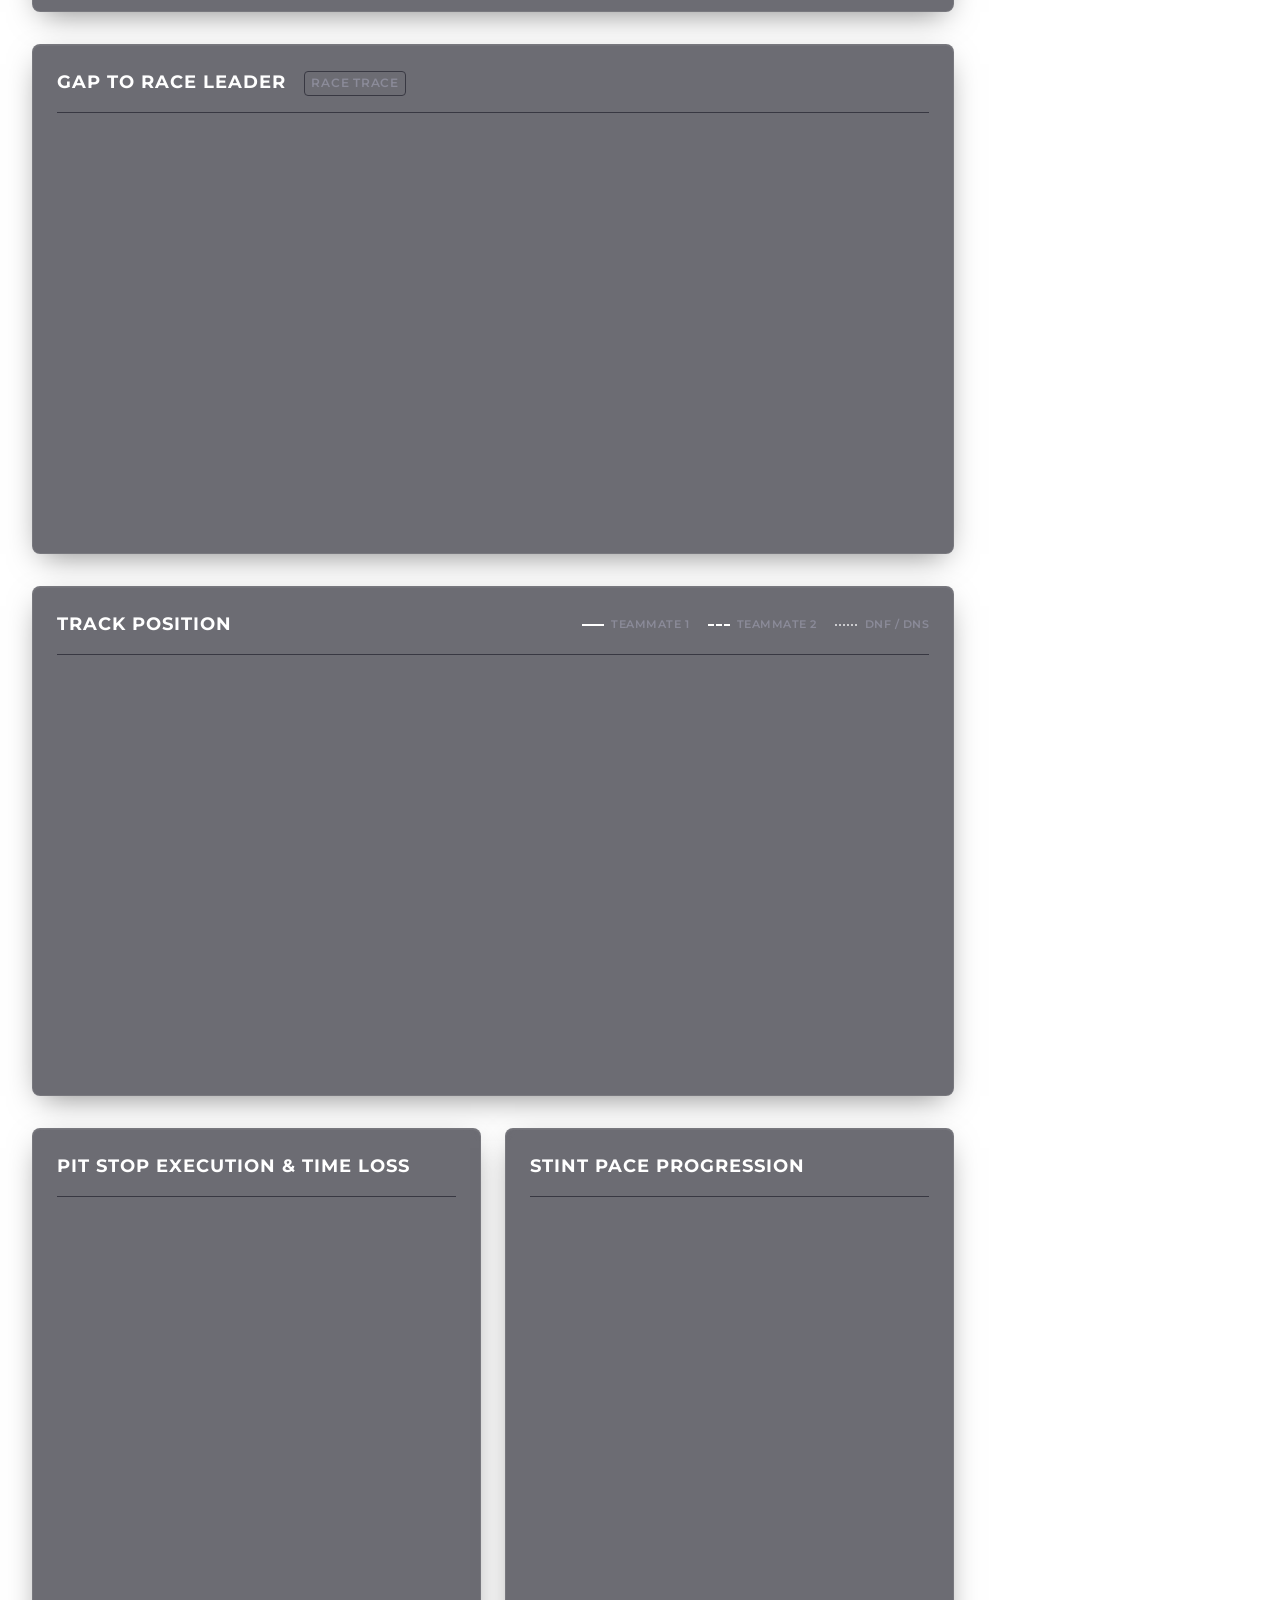
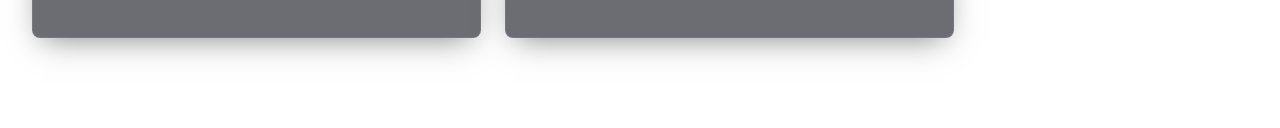
==== commit 3a9d5f84: "fix(pipeline): fetch live OpenF1 GPS and telemetry in auto_update_calendar (v1.18.15)" ====
--- a/index.html
+++ b/index.html
@@ -25,7 +25,7 @@
         <div class="logo-container">
             <span class="f1-badge">F1</span>
             <span class="logo-text">DATA VIZ PORTAL</span>
-            <span class="app-version-badge">v1.18.14</span>
+            <span class="app-version-badge">v1.18.15</span>
         </div>
         <div class="controls">
             <label for="race-selector">// SELECT GRAND PRIX</label>
